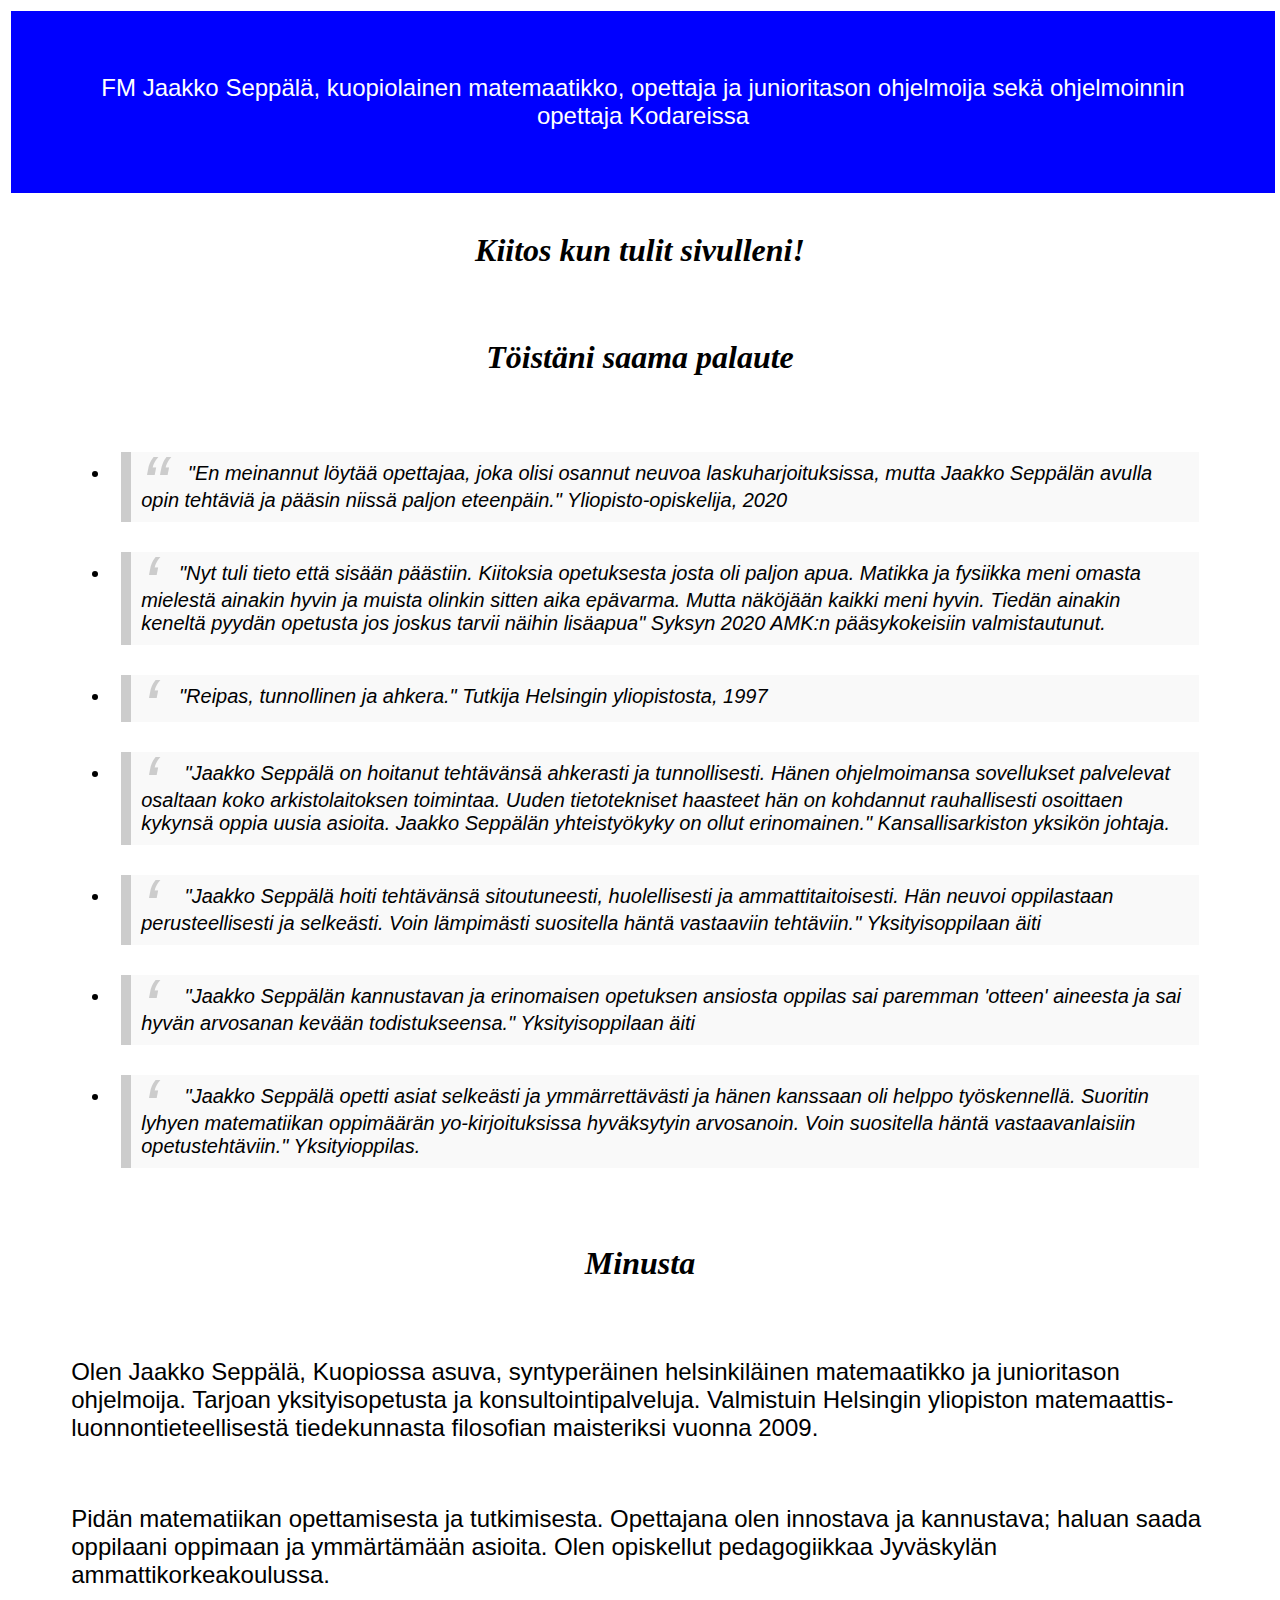
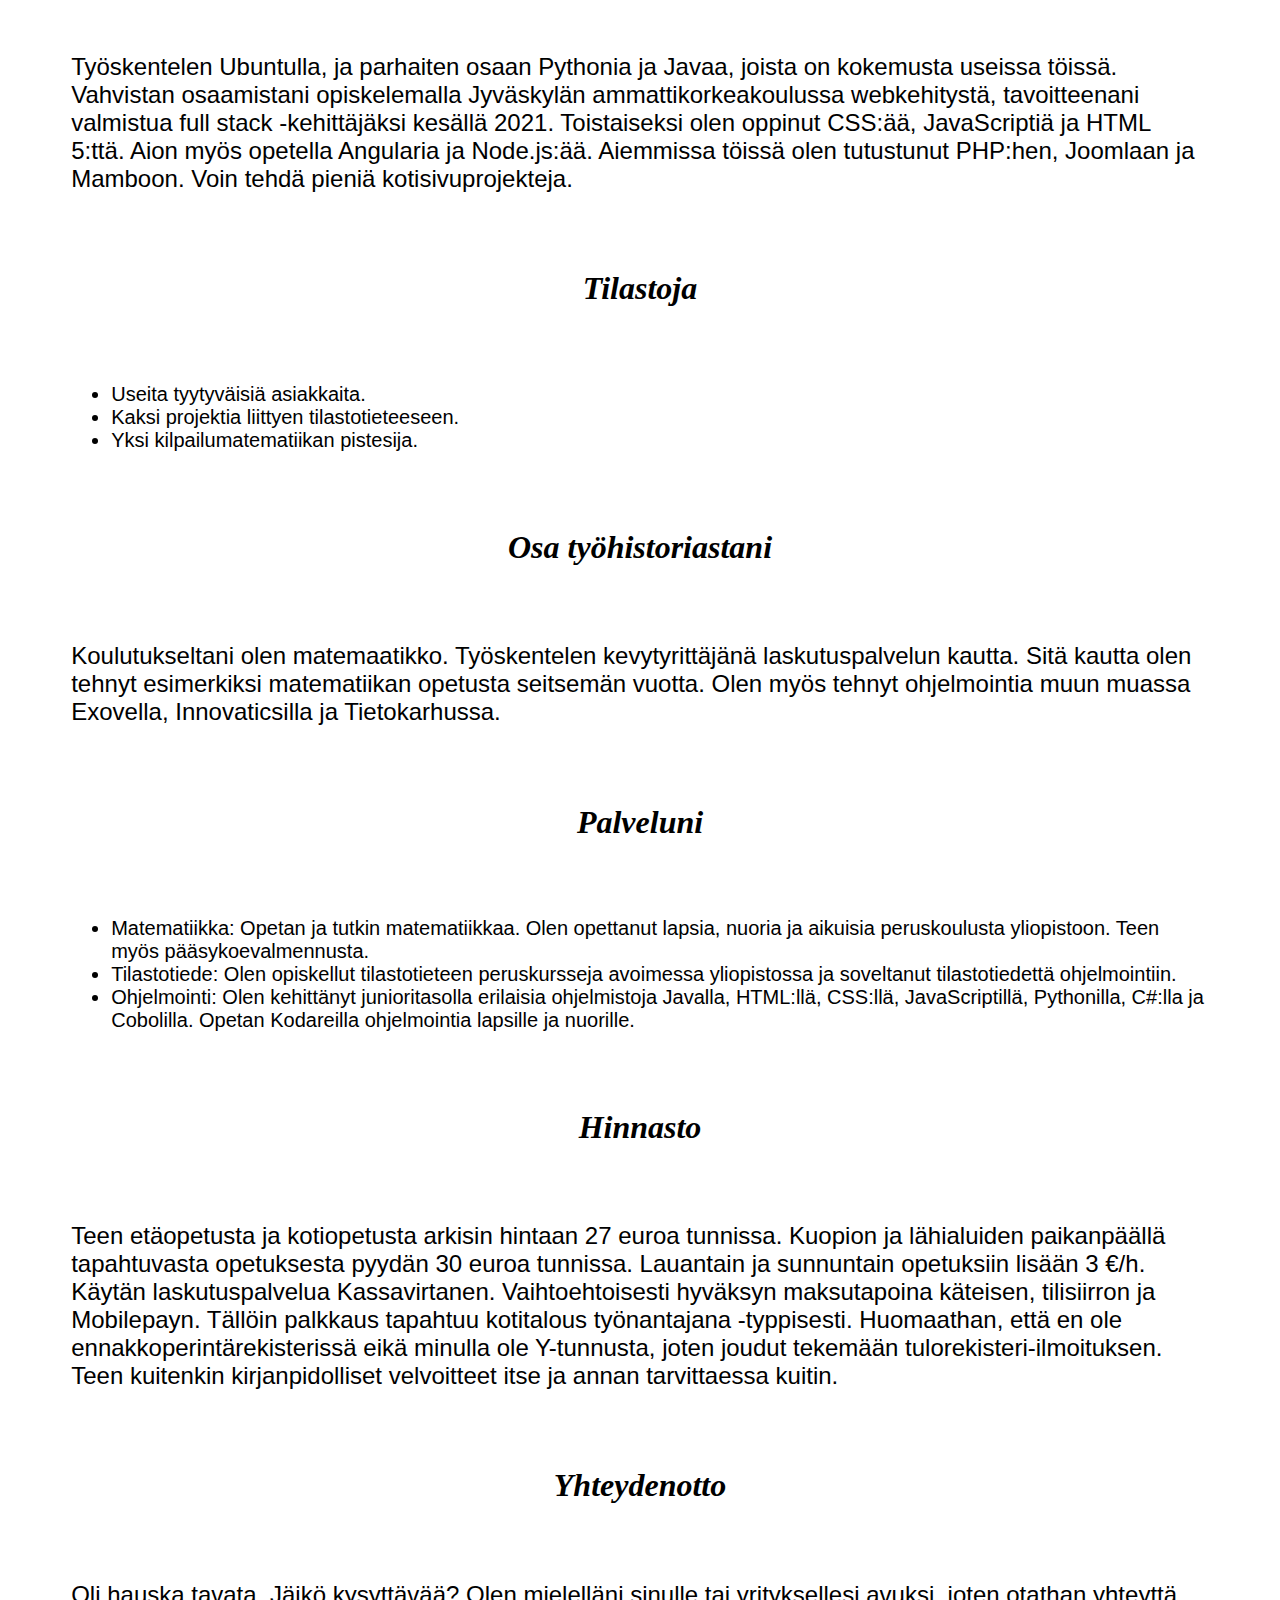
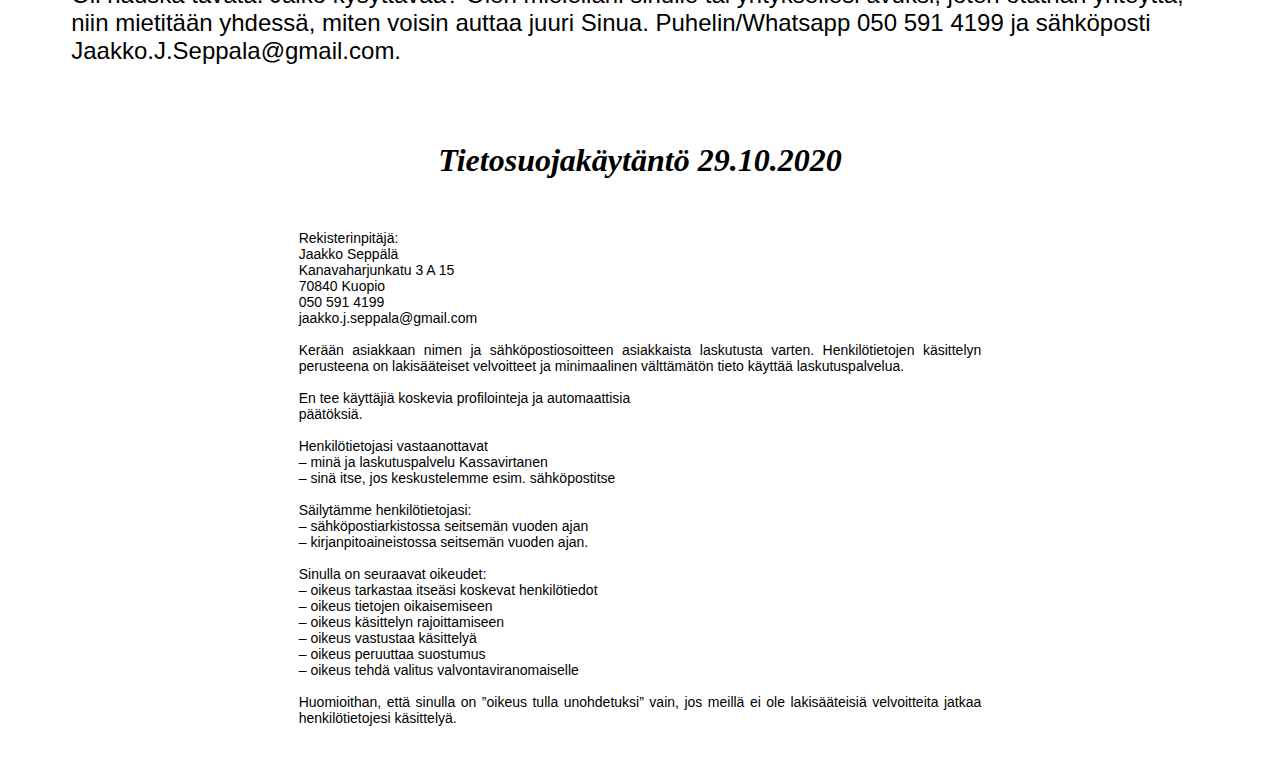
==== index.html @ f8a2f799 "Uusi hinnasto." ====
<!DOCTYPE html>
<html lang="fi">
  <head>
    <link rel="stylesheet" href="kauniimpistyle.css" />
    <title>Jaakko Seppälän kotisivu</title>
  </head>
  <body>
    <div class="container">
      <p class="otsikko">
        FM Jaakko Seppälä, kuopiolainen matemaatikko, opettaja ja
        junioritason ohjelmoija sekä ohjelmoinnin opettaja Kodareissa
      </p>
    </div>
    <h1>Kiitos kun tulit sivulleni!</h1>
    <img src="me.jpg" alt="">
    <h1>Töistäni saama palaute</h1>
    <ul>
<li>
<blockquote>"En meinannut löytää opettajaa, joka olisi osannut neuvoa laskuharjoituksissa, mutta Jaakko Seppälän avulla opin tehtäviä ja pääsin niissä paljon eteenpäin."  Yliopisto-opiskelija, 2020
</li>
      <li>
        <blockquote>"Nyt tuli tieto että sisään päästiin. Kiitoksia opetuksesta josta oli paljon apua. Matikka ja fysiikka meni omasta mielestä ainakin hyvin ja muista olinkin sitten aika epävarma. Mutta näköjään kaikki meni hyvin. Tiedän ainakin keneltä pyydän opetusta jos joskus tarvii näihin lisäapua" Syksyn 2020 AMK:n pääsykokeisiin valmistautunut.</blockquote>
      </li>
      <li>
        <blockquote>"Reipas, tunnollinen ja ahkera." Tutkija Helsingin yliopistosta, 1997</blockquote>
      </li>
      <li>
        <blockquote>
          "Jaakko Seppälä on hoitanut tehtävänsä ahkerasti ja tunnollisesti.
          Hänen ohjelmoimansa sovellukset palvelevat osaltaan koko
          arkistolaitoksen toimintaa. Uuden tietotekniset haasteet hän on
          kohdannut rauhallisesti osoittaen kykynsä oppia uusia asioita. Jaakko
          Seppälän yhteistyökyky on ollut erinomainen." Kansallisarkiston yksikön johtaja.
        </blockquote>
      </li>
      <li>
        <blockquote>
          "Jaakko Seppälä hoiti tehtävänsä sitoutuneesti, huolellisesti ja
          ammattitaitoisesti. Hän neuvoi oppilastaan perusteellisesti ja
          selkeästi. Voin lämpimästi suositella häntä vastaaviin tehtäviin." Yksityisoppilaan äiti
        </blockquote>
      </li>
      <li>
        <blockquote>
          "Jaakko Seppälän kannustavan ja erinomaisen opetuksen ansiosta oppilas
          sai paremman 'otteen' aineesta ja sai hyvän arvosanan kevään
          todistukseensa." Yksityisoppilaan äiti
        </blockquote>
      </li>
      <li>
        <blockquote>
          "Jaakko Seppälä opetti asiat selkeästi ja ymmärrettävästi ja hänen
          kanssaan oli helppo työskennellä. Suoritin lyhyen matematiikan
          oppimäärän yo-kirjoituksissa hyväksytyin arvosanoin. Voin suositella
          häntä vastaavanlaisiin opetustehtäviin." Yksityioppilas.
        </blockquote>
      </li>
    </ul>
    <h1>Minusta</h1>
    <p>
      Olen Jaakko Seppälä, Kuopiossa asuva, syntyperäinen helsinkiläinen
      matemaatikko ja junioritason ohjelmoija. Tarjoan yksityisopetusta ja 
      konsultointipalveluja. Valmistuin Helsingin yliopiston
      matemaattis-luonnontieteellisestä tiedekunnasta filosofian maisteriksi
      vuonna 2009.
    </p>
    <p
    >
      Pidän matematiikan opettamisesta ja tutkimisesta. Opettajana olen
      innostava ja kannustava; haluan saada oppilaani oppimaan ja ymmärtämään
      asioita. Olen opiskellut pedagogiikkaa Jyväskylän ammattikorkeakoulussa.
    </p>
    <p>
      Työskentelen Ubuntulla, ja parhaiten osaan Pythonia ja
      Javaa, joista on kokemusta useissa töissä. Vahvistan osaamistani opiskelemalla Jyväskylän
      ammattikorkeakoulussa webkehitystä, tavoitteenani valmistua full stack
      -kehittäjäksi kesällä 2021. Toistaiseksi olen oppinut CSS:ää, JavaScriptiä
      ja HTML 5:ttä. Aion myös opetella Angularia ja Node.js:ää. Aiemmissa töissä olen tutustunut PHP:hen, Joomlaan ja
      Mamboon. Voin tehdä pieniä kotisivuprojekteja.
    </p>
    <h1>Tilastoja</h1>
    <ul
    >
      <li>Useita tyytyväisiä asiakkaita.</li>
      <li>Kaksi projektia liittyen tilastotieteeseen.</li>
      <li>Yksi kilpailumatematiikan pistesija.</li>
    </ul>
    <h1>Osa työhistoriastani</h1>
    <p >Koulutukseltani olen matemaatikko. Työskentelen kevytyrittäjänä
    laskutuspalvelun kautta. Sitä kautta olen tehnyt esimerkiksi matematiikan
    opetusta seitsemän vuotta. Olen myös tehnyt ohjelmointia muun muassa
    Exovella, Innovaticsilla ja Tietokarhussa.</p>
  <h1>
    Palveluni
  </h1><p >
  <ul>
    <li>
      Matematiikka: Opetan ja tutkin
      matematiikkaa. Olen opettanut
      lapsia, nuoria ja aikuisia
      peruskoulusta yliopistoon. Teen myös pääsykoevalmennusta.
    </li>
    <li>
      Tilastotiede: Olen opiskellut
      tilastotieteen
      peruskursseja avoimessa
      yliopistossa ja soveltanut
      tilastotiedettä
      ohjelmointiin.
    </li>
    <li>
      Ohjelmointi: Olen kehittänyt
      junioritasolla erilaisia
      ohjelmistoja Javalla, HTML:llä,
      CSS:llä, JavaScriptillä,
      Pythonilla, C#:lla ja Cobolilla. Opetan Kodareilla ohjelmointia lapsille ja nuorille.
    </li>
  </ul>
<h1>Hinnasto</h1>
  <p>Teen etäopetusta ja kotiopetusta arkisin hintaan 27 euroa tunnissa. Kuopion ja lähialuiden paikanpäällä tapahtuvasta opetuksesta pyydän 30 euroa tunnissa. Lauantain ja sunnuntain opetuksiin lisään 3 €/h. Käytän laskutuspalvelua Kassavirtanen. Vaihtoehtoisesti hyväksyn maksutapoina käteisen, tilisiirron ja Mobilepayn. Tällöin palkkaus tapahtuu kotitalous työnantajana -typpisesti. Huomaathan, että en ole ennakkoperintärekisterissä eikä minulla ole Y-tunnusta, joten joudut tekemään tulorekisteri-ilmoituksen. Teen kuitenkin kirjanpidolliset velvoitteet itse ja annan tarvittaessa kuitin. </p>
<h1>Yhteydenotto</h1>
<p>

Oli hauska tavata. Jäi­kö ky­syt­tä­vää? Olen mie­lel­lä­ni si­nul­le tai yri­tyk­sel­le­si avuk­si, jo­ten otat­han yh­teyt­tä, niin mie­ti­tään yh­des­sä, mi­ten voi­sin aut­taa juu­ri Si­nua. Pu­he­lin/Whats­app 050 591 4199 ja säh­kö­pos­ti Jaak­ko.J.Sep­pa­la@­gmail.­com. </p>
<h1>Tietosuojakäytäntö 29.10.2020</h1>
<div class="center">

<p class="rekisteri">Rekisterinpitäjä:
Jaakko Seppälä
Kanavaharjunkatu 3 A 15
70840 Kuopio
050 591 4199
jaakko.j.seppala@gmail.com

Kerään asiakkaan nimen ja sähköpostiosoitteen asiakkaista laskutusta varten. Henkilötietojen käsittelyn perusteena on lakisääteiset velvoitteet ja minimaalinen välttämätön tieto käyttää laskutuspalvelua.

En tee käyttäjiä koskevia profilointeja ja automaattisia
päätöksiä.

Henkilötietojasi vastaanottavat
– minä ja laskutuspalvelu Kassavirtanen
– sinä itse, jos keskustelemme esim. sähköpostitse

Säilytämme henkilötietojasi:
– sähköpostiarkistossa seitsemän vuoden ajan
– kirjanpitoaineistossa seitsemän vuoden ajan.

Sinulla on seuraavat oikeudet:
– oikeus tarkastaa itseäsi koskevat henkilötiedot
– oikeus tietojen oikaisemiseen
– oikeus käsittelyn rajoittamiseen
– oikeus vastustaa käsittelyä
– oikeus peruuttaa suostumus
– oikeus tehdä valitus valvontaviranomaiselle

Huomioithan, että sinulla on ”oikeus tulla unohdetuksi” vain, jos meillä ei ole lakisääteisiä velvoitteita jatkaa henkilötietojesi käsittelyä.</p>
</div>
</html>
---- kauniimpistyle.css ----
body {
  hyphens:auto;
}
img {
  margin: auto;
  width: 33%;
  height: auto;
  display: block;
  border-radius: 50%;
}
.container {
  width: 100%;
  height: auto;
  border: solid;
  background-color: blue;
  font-size: 200%;
  text-align: center;
  color: white;
}
p {
  font-family: Arial, Helvetica, sans-serif;
  font-size: 24px;
  margin: 5%;
}
p.rekisteri {
  font-family: Arial, Helvetica, sans-serif;
  font-size: 14px;
  white-space: pre-wrap;
  word-wrap: normal;
  text-align: justify;
}
.img {
  display: block;
  margin-left: auto;
  margin-right: auto;
  width: 50%;
}
h1 {
  font: italic bold 32px/64px Georgia, serif;
/*  text-shadow: 4px -8px 3px rgba(150, 150, 150, 0.6);*/
  text-align: center;
}
ul {font-family: Arial, Helvetica, sans-serif;
  font-size: 20px;
  margin: 5%}
div.center {
  margin-left: 20%;
  margin-right: 20%;
}
blockquote {
  font-style: italic;
  background: #f9f9f9;
  border-left: 10px solid #ccc;
  margin: 1.5em 10px;
  padding: 0.5em 10px;
  quotes: "\201C""\201D""\2018""\2019";
}
blockquote:before {
  color: #ccc;
  content: open-quote;
  font-size: 4em;
  line-height: 0.1em;
  margin-right: 0.25em;
  vertical-align: -0.4em;
}
blockquote p {
  display: inline;
}
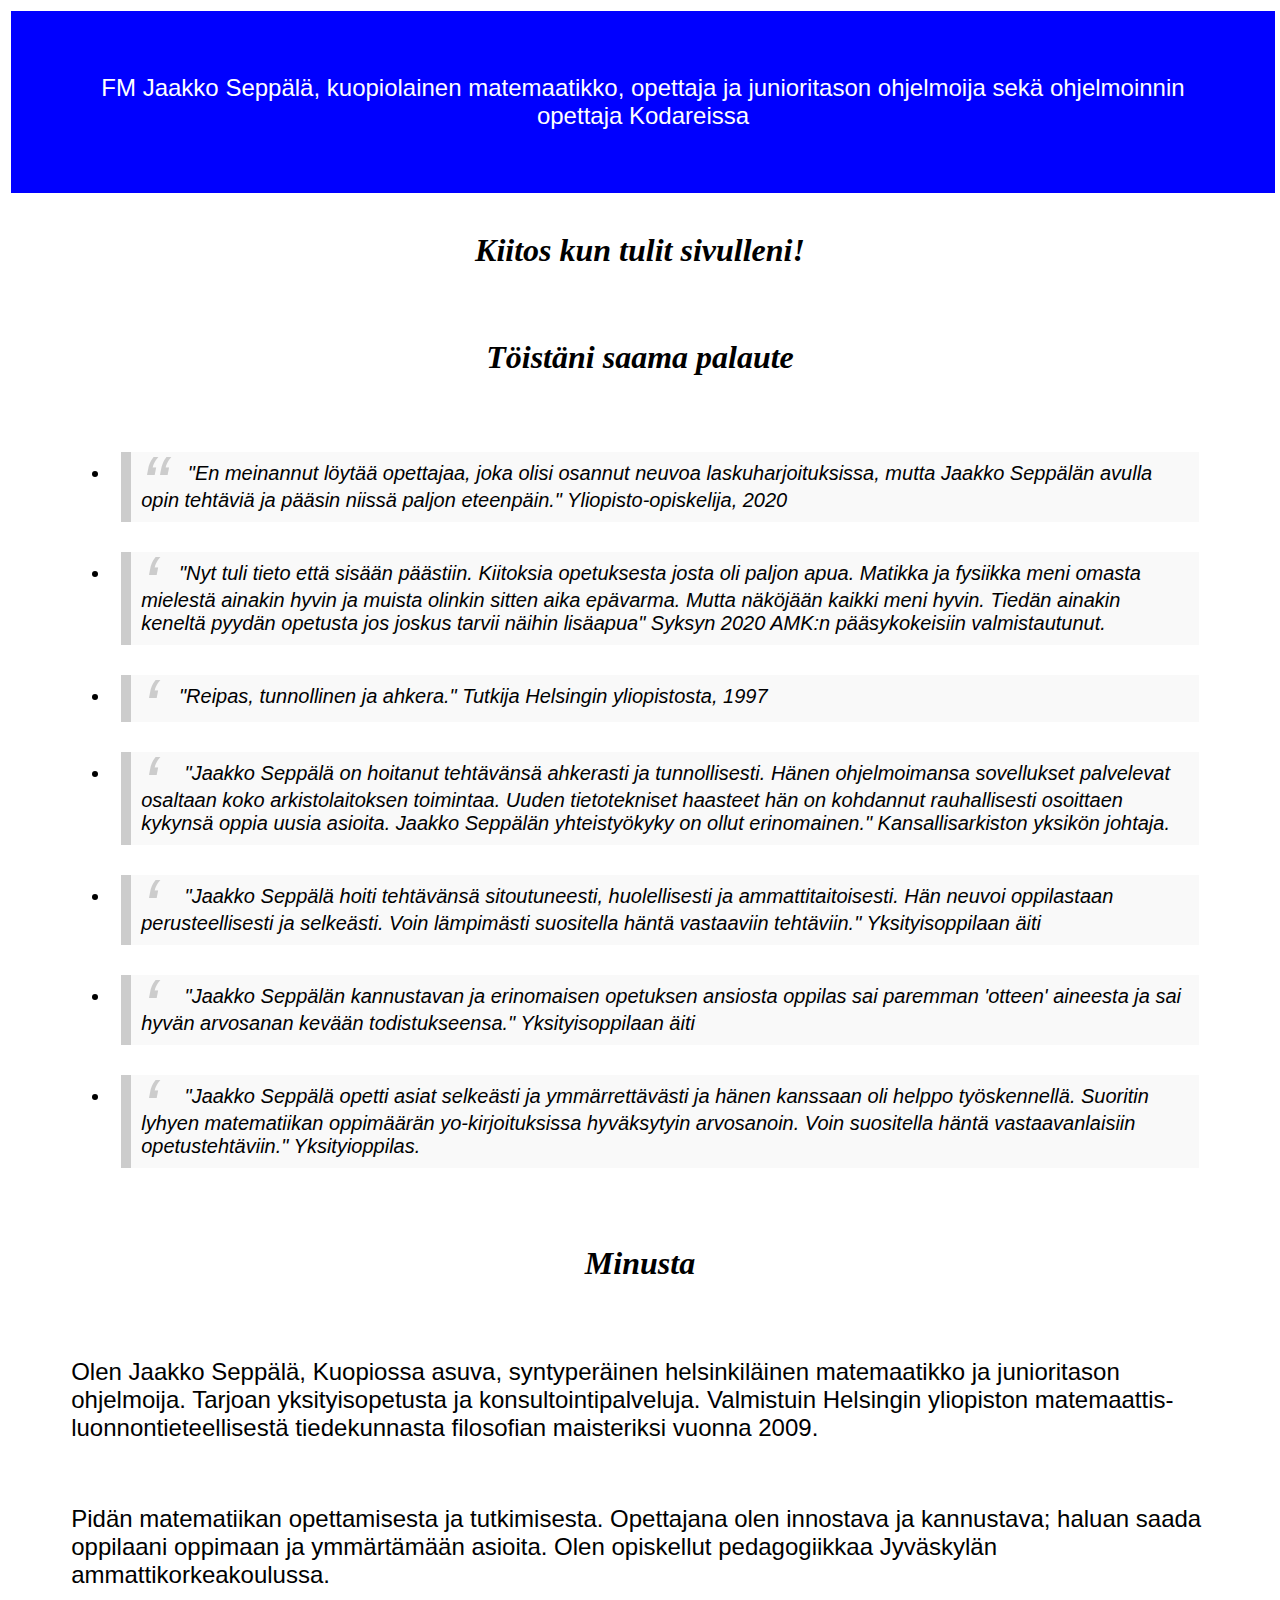
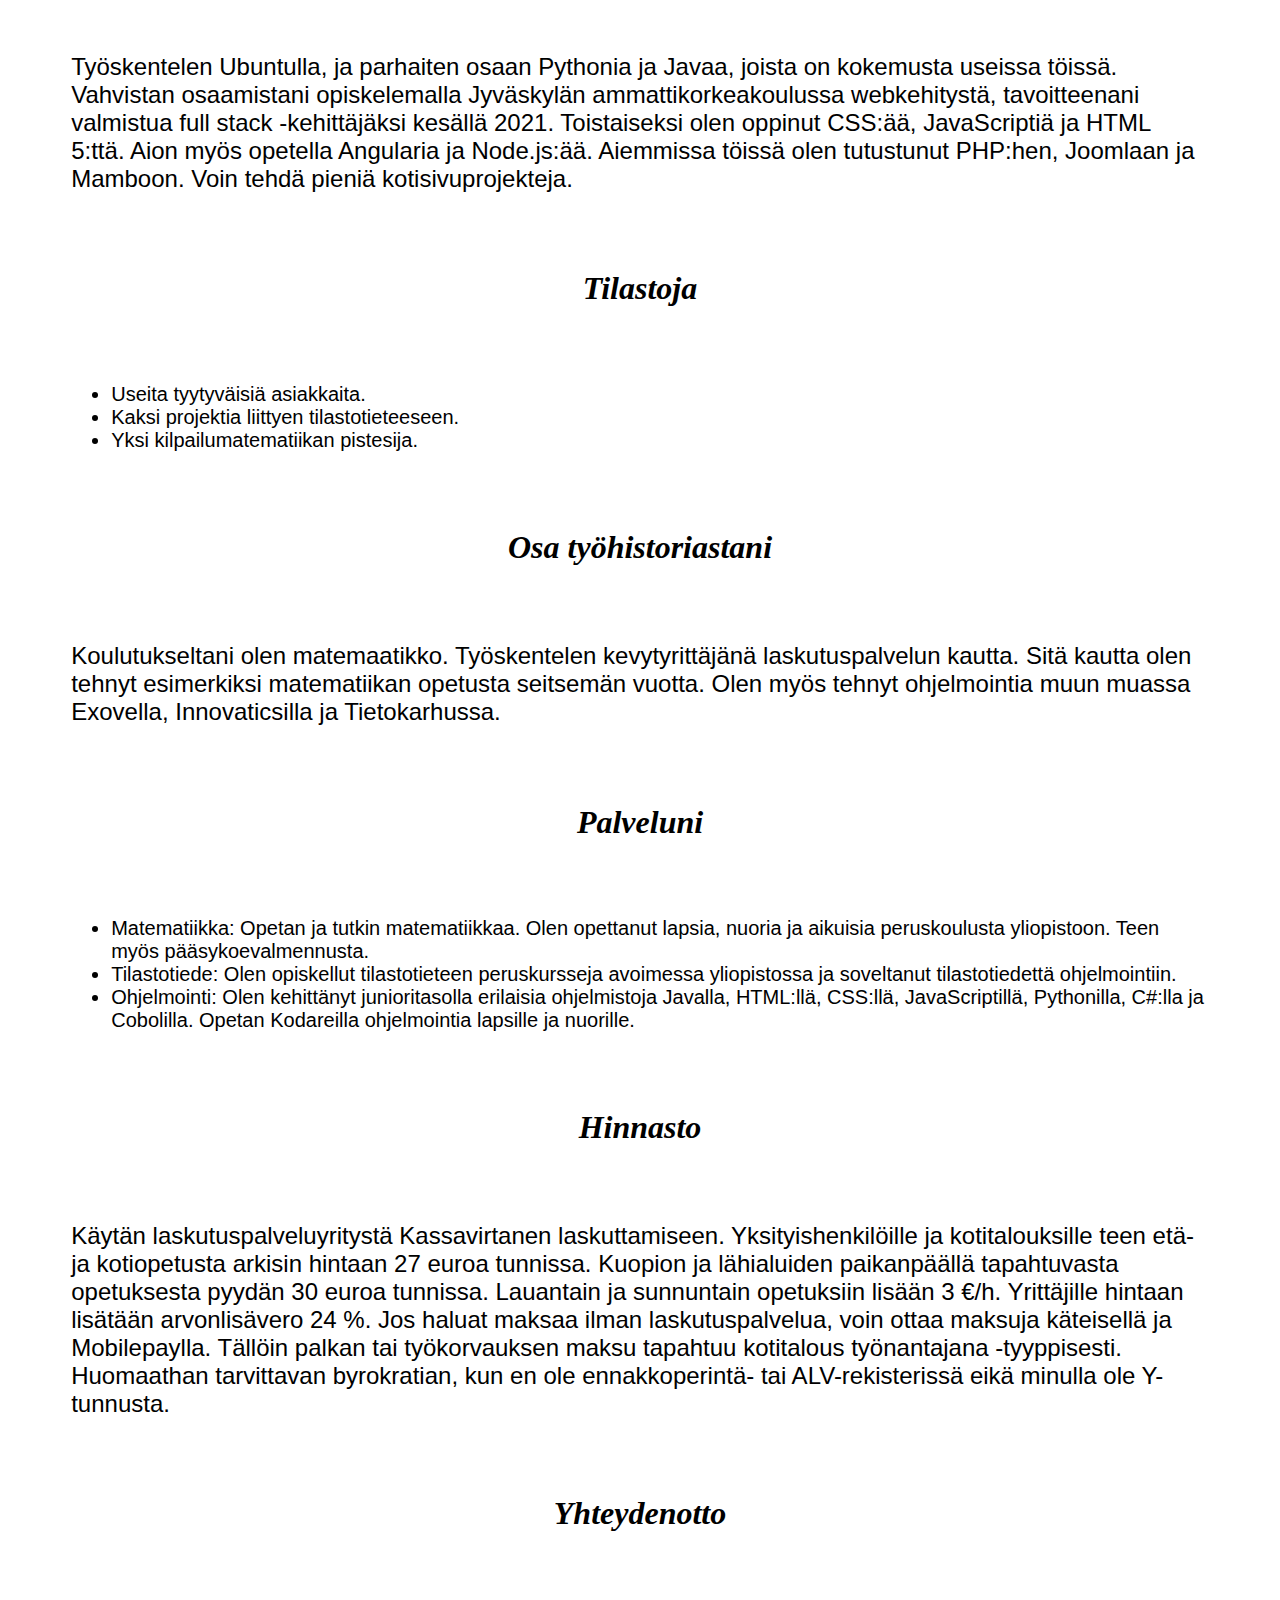
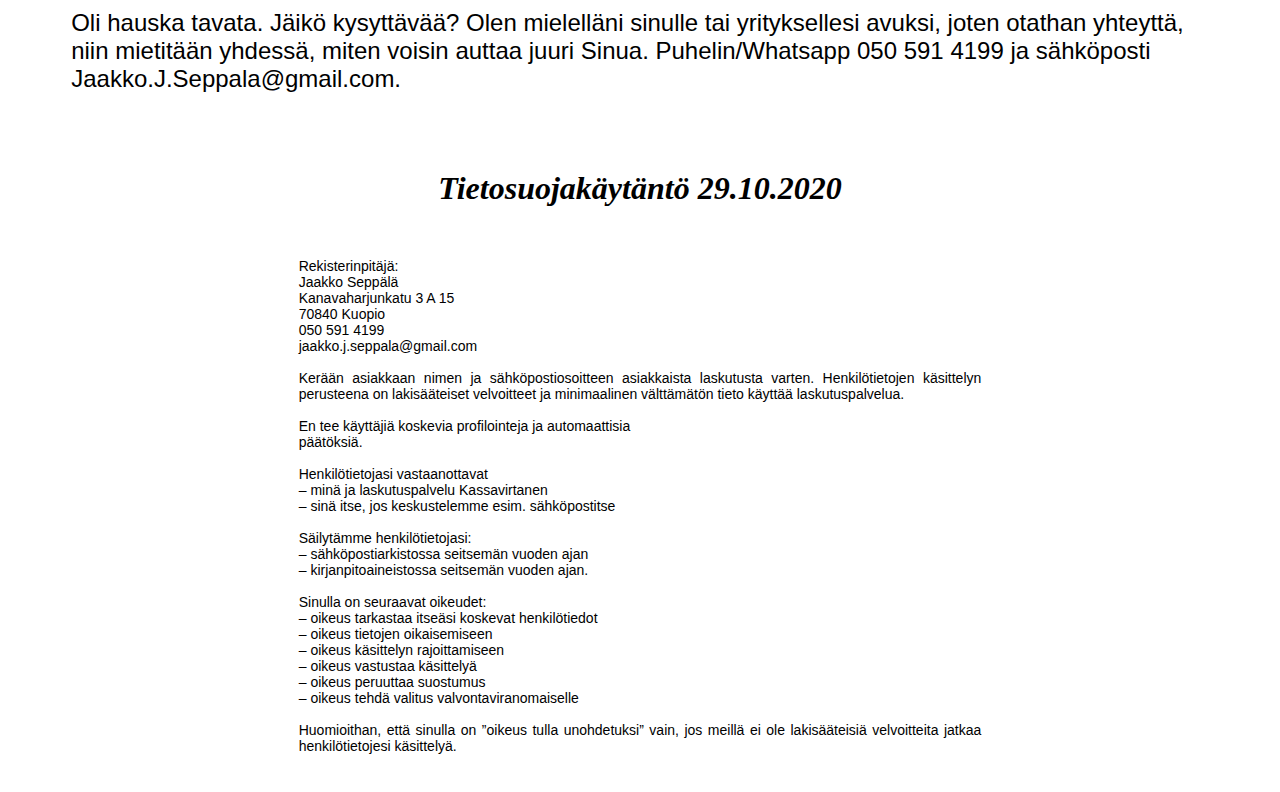
==== commit 80914901: "Uusi hinnasto." ====
--- a/index.html
+++ b/index.html
@@ -117,7 +117,7 @@
     </li>
   </ul>
 <h1>Hinnasto</h1>
-  <p>Teen etäopetusta ja kotiopetusta arkisin hintaan 27 euroa tunnissa. Kuopion ja lähialuiden paikanpäällä tapahtuvasta opetuksesta pyydän 30 euroa tunnissa. Lauantain ja sunnuntain opetuksiin lisään 3 €/h. Käytän laskutuspalvelua Kassavirtanen. Vaihtoehtoisesti hyväksyn maksutapoina käteisen, tilisiirron ja Mobilepayn. Tällöin palkkaus tapahtuu kotitalous työnantajana -typpisesti. Huomaathan, että en ole ennakkoperintärekisterissä eikä minulla ole Y-tunnusta, joten joudut tekemään tulorekisteri-ilmoituksen. Teen kuitenkin kirjanpidolliset velvoitteet itse ja annan tarvittaessa kuitin. </p>
+  <p>Käytän laskutuspalveluyritystä Kassavirtanen laskuttamiseen. Yksityishenkilöille ja kotitalouksille teen etä- ja kotiopetusta arkisin hintaan 27 euroa tunnissa. Kuopion ja lähialuiden paikanpäällä tapahtuvasta opetuksesta pyydän 30 euroa tunnissa. Lauantain ja sunnuntain opetuksiin lisään 3 €/h. Yrittäjille hintaan lisätään arvonlisävero 24 %. Jos haluat maksaa ilman laskutuspalvelua, voin ottaa maksuja käteisellä ja Mobilepaylla. Tällöin palkan tai työkorvauksen maksu tapahtuu kotitalous työnantajana -tyyppisesti. Huomaathan tarvittavan byrokratian, kun en ole ennakkoperintä- tai ALV-rekisterissä eikä minulla ole Y-tunnusta.</p>
 <h1>Yhteydenotto</h1>
 <p>
 
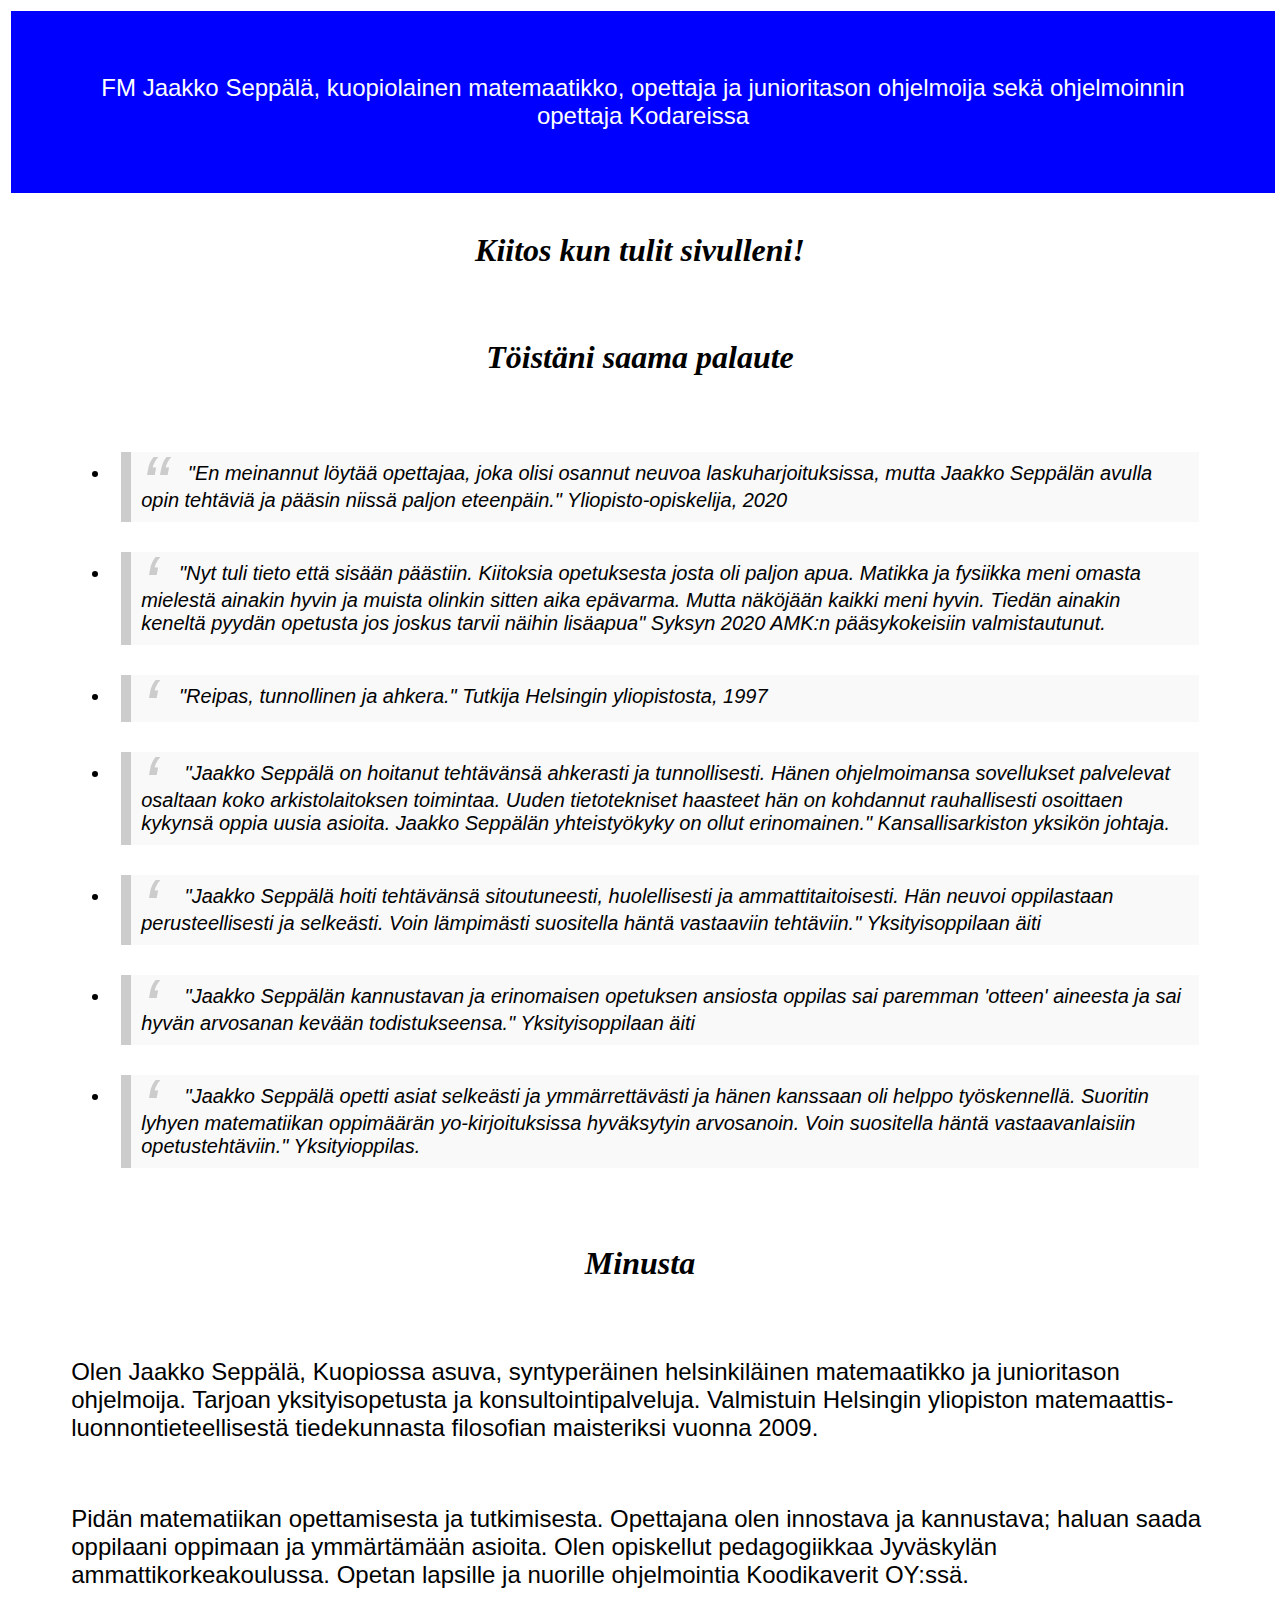
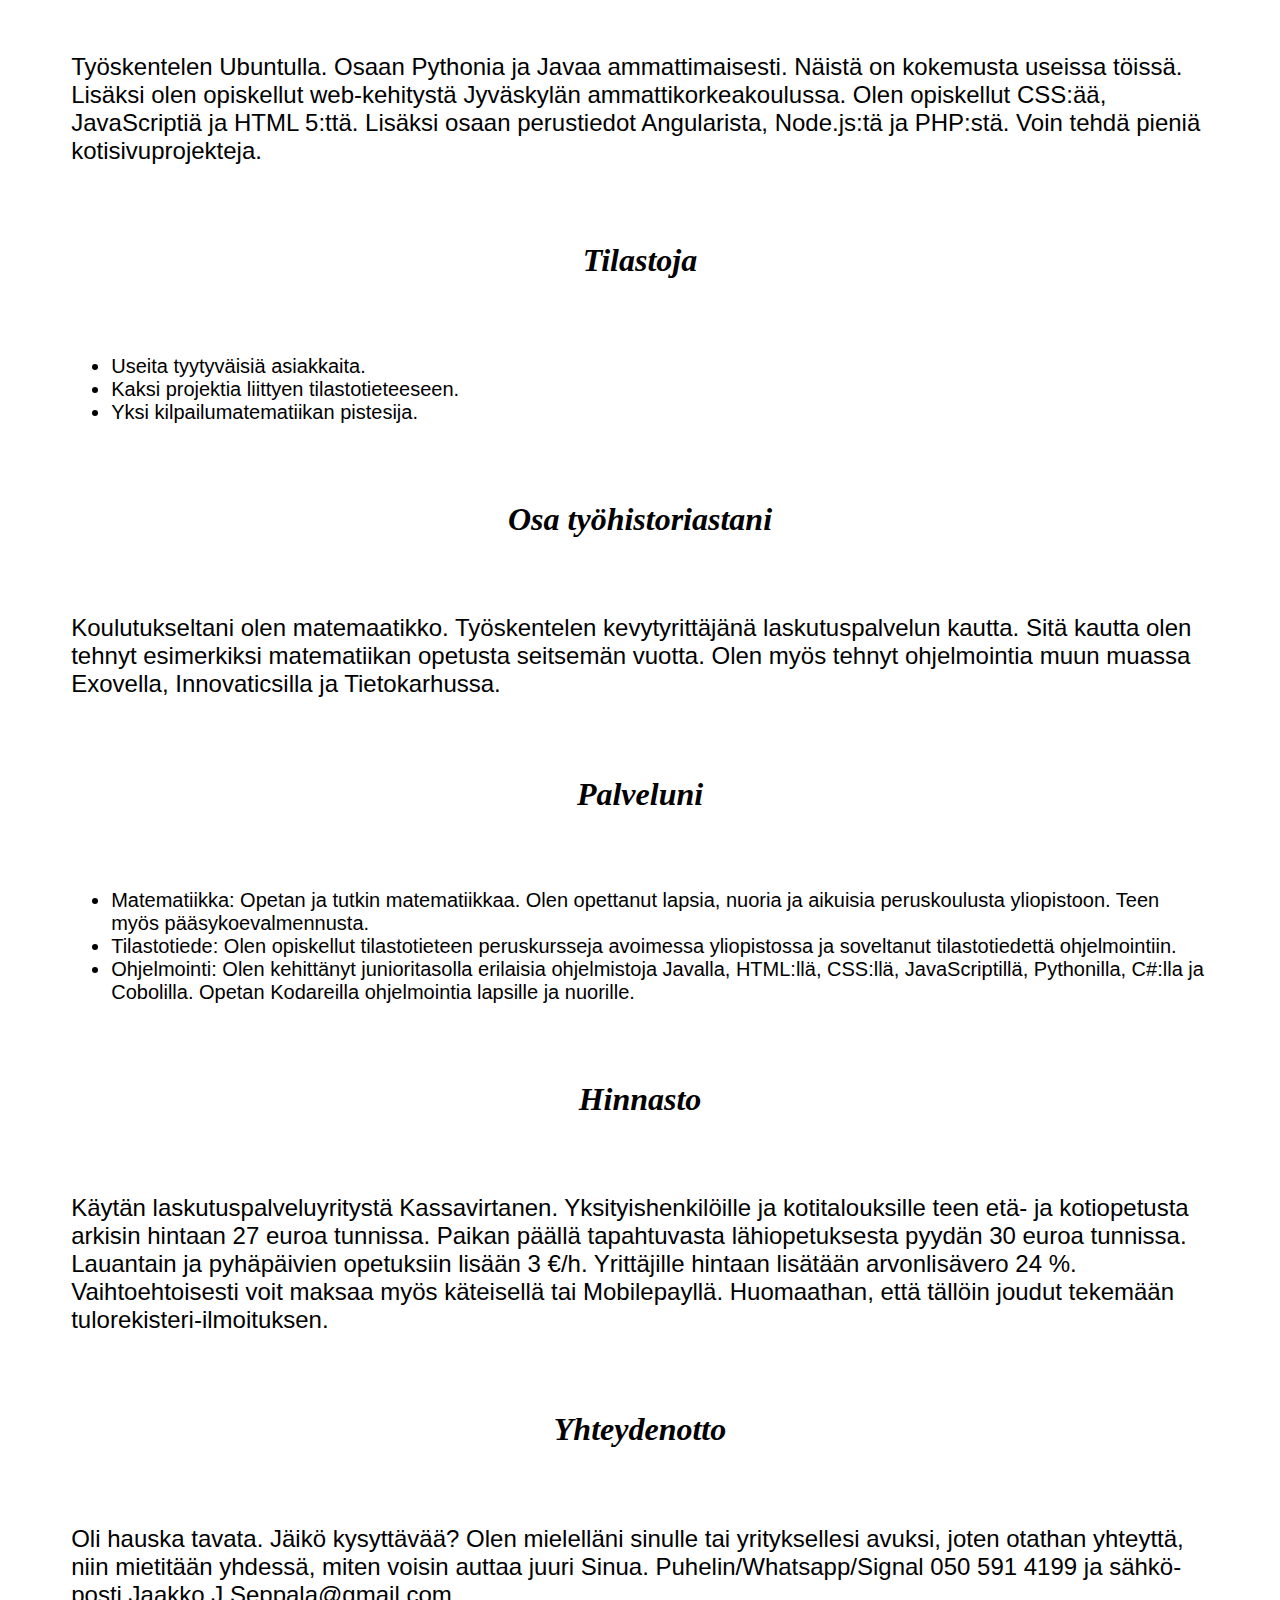
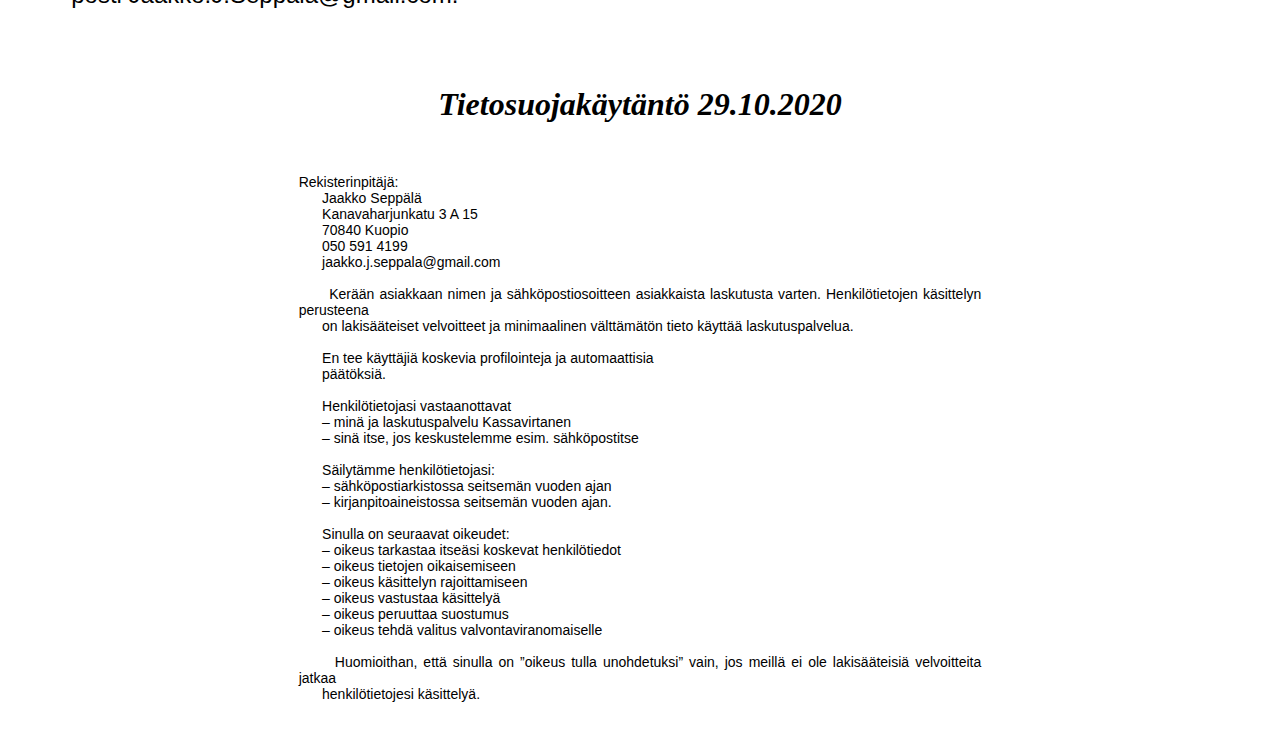
==== commit 48ed0339: "Muokkausta" ====
--- a/index.html
+++ b/index.html
@@ -1,98 +1,100 @@
 <!DOCTYPE html>
 <html lang="fi">
-  <head>
-    <link rel="stylesheet" href="kauniimpistyle.css" />
-    <title>Jaakko Seppälän kotisivu</title>
-  </head>
-  <body>
-    <div class="container">
-      <p class="otsikko">
-        FM Jaakko Seppälä, kuopiolainen matemaatikko, opettaja ja
-        junioritason ohjelmoija sekä ohjelmoinnin opettaja Kodareissa
-      </p>
-    </div>
-    <h1>Kiitos kun tulit sivulleni!</h1>
-    <img src="me.jpg" alt="">
-    <h1>Töistäni saama palaute</h1>
-    <ul>
-<li>
-<blockquote>"En meinannut löytää opettajaa, joka olisi osannut neuvoa laskuharjoituksissa, mutta Jaakko Seppälän avulla opin tehtäviä ja pääsin niissä paljon eteenpäin."  Yliopisto-opiskelija, 2020
-</li>
-      <li>
-        <blockquote>"Nyt tuli tieto että sisään päästiin. Kiitoksia opetuksesta josta oli paljon apua. Matikka ja fysiikka meni omasta mielestä ainakin hyvin ja muista olinkin sitten aika epävarma. Mutta näköjään kaikki meni hyvin. Tiedän ainakin keneltä pyydän opetusta jos joskus tarvii näihin lisäapua" Syksyn 2020 AMK:n pääsykokeisiin valmistautunut.</blockquote>
-      </li>
-      <li>
-        <blockquote>"Reipas, tunnollinen ja ahkera." Tutkija Helsingin yliopistosta, 1997</blockquote>
-      </li>
-      <li>
-        <blockquote>
-          "Jaakko Seppälä on hoitanut tehtävänsä ahkerasti ja tunnollisesti.
-          Hänen ohjelmoimansa sovellukset palvelevat osaltaan koko
-          arkistolaitoksen toimintaa. Uuden tietotekniset haasteet hän on
-          kohdannut rauhallisesti osoittaen kykynsä oppia uusia asioita. Jaakko
-          Seppälän yhteistyökyky on ollut erinomainen." Kansallisarkiston yksikön johtaja.
-        </blockquote>
-      </li>
-      <li>
-        <blockquote>
-          "Jaakko Seppälä hoiti tehtävänsä sitoutuneesti, huolellisesti ja
-          ammattitaitoisesti. Hän neuvoi oppilastaan perusteellisesti ja
-          selkeästi. Voin lämpimästi suositella häntä vastaaviin tehtäviin." Yksityisoppilaan äiti
-        </blockquote>
-      </li>
-      <li>
-        <blockquote>
-          "Jaakko Seppälän kannustavan ja erinomaisen opetuksen ansiosta oppilas
-          sai paremman 'otteen' aineesta ja sai hyvän arvosanan kevään
-          todistukseensa." Yksityisoppilaan äiti
-        </blockquote>
-      </li>
-      <li>
-        <blockquote>
-          "Jaakko Seppälä opetti asiat selkeästi ja ymmärrettävästi ja hänen
-          kanssaan oli helppo työskennellä. Suoritin lyhyen matematiikan
-          oppimäärän yo-kirjoituksissa hyväksytyin arvosanoin. Voin suositella
-          häntä vastaavanlaisiin opetustehtäviin." Yksityioppilas.
-        </blockquote>
-      </li>
-    </ul>
-    <h1>Minusta</h1>
-    <p>
-      Olen Jaakko Seppälä, Kuopiossa asuva, syntyperäinen helsinkiläinen
-      matemaatikko ja junioritason ohjelmoija. Tarjoan yksityisopetusta ja 
-      konsultointipalveluja. Valmistuin Helsingin yliopiston
-      matemaattis-luonnontieteellisestä tiedekunnasta filosofian maisteriksi
-      vuonna 2009.
+
+<head>
+  <link rel="stylesheet" href="kauniimpistyle.css" />
+  <title>Jaakko Seppälän kotisivu</title>
+</head>
+
+<body>
+  <div class="container">
+    <p class="otsikko">
+      FM Jaakko Seppälä, kuopiolainen matemaatikko, opettaja ja
+      junioritason ohjelmoija sekä ohjelmoinnin opettaja Kodareissa
     </p>
-    <p
-    >
-      Pidän matematiikan opettamisesta ja tutkimisesta. Opettajana olen
-      innostava ja kannustava; haluan saada oppilaani oppimaan ja ymmärtämään
-      asioita. Olen opiskellut pedagogiikkaa Jyväskylän ammattikorkeakoulussa.
-    </p>
-    <p>
-      Työskentelen Ubuntulla, ja parhaiten osaan Pythonia ja
-      Javaa, joista on kokemusta useissa töissä. Vahvistan osaamistani opiskelemalla Jyväskylän
-      ammattikorkeakoulussa webkehitystä, tavoitteenani valmistua full stack
-      -kehittäjäksi kesällä 2021. Toistaiseksi olen oppinut CSS:ää, JavaScriptiä
-      ja HTML 5:ttä. Aion myös opetella Angularia ja Node.js:ää. Aiemmissa töissä olen tutustunut PHP:hen, Joomlaan ja
-      Mamboon. Voin tehdä pieniä kotisivuprojekteja.
-    </p>
-    <h1>Tilastoja</h1>
-    <ul
-    >
-      <li>Useita tyytyväisiä asiakkaita.</li>
-      <li>Kaksi projektia liittyen tilastotieteeseen.</li>
-      <li>Yksi kilpailumatematiikan pistesija.</li>
-    </ul>
-    <h1>Osa työhistoriastani</h1>
-    <p >Koulutukseltani olen matemaatikko. Työskentelen kevytyrittäjänä
+  </div>
+  <h1>Kiitos kun tulit sivulleni!</h1>
+  <img src="me.jpg" alt="">
+  <h1>Töistäni saama palaute</h1>
+  <ul>
+    <li>
+      <blockquote>"En meinannut löytää opettajaa, joka olisi osannut neuvoa laskuharjoituksissa, mutta Jaakko Seppälän
+        avulla opin tehtäviä ja pääsin niissä paljon eteenpäin." Yliopisto-opiskelija, 2020
+    </li>
+    <li>
+      <blockquote>"Nyt tuli tieto että sisään päästiin. Kiitoksia opetuksesta josta oli paljon apua. Matikka ja fysiikka
+        meni omasta mielestä ainakin hyvin ja muista olinkin sitten aika epävarma. Mutta näköjään kaikki meni hyvin.
+        Tiedän ainakin keneltä pyydän opetusta jos joskus tarvii näihin lisäapua" Syksyn 2020 AMK:n pääsykokeisiin
+        valmistautunut.</blockquote>
+    </li>
+    <li>
+      <blockquote>"Reipas, tunnollinen ja ahkera." Tutkija Helsingin yliopistosta, 1997</blockquote>
+    </li>
+    <li>
+      <blockquote>
+        "Jaakko Seppälä on hoitanut tehtävänsä ahkerasti ja tunnollisesti.
+        Hänen ohjelmoimansa sovellukset palvelevat osaltaan koko
+        arkistolaitoksen toimintaa. Uuden tietotekniset haasteet hän on
+        kohdannut rauhallisesti osoittaen kykynsä oppia uusia asioita. Jaakko
+        Seppälän yhteistyökyky on ollut erinomainen." Kansallisarkiston yksikön johtaja.
+      </blockquote>
+    </li>
+    <li>
+      <blockquote>
+        "Jaakko Seppälä hoiti tehtävänsä sitoutuneesti, huolellisesti ja
+        ammattitaitoisesti. Hän neuvoi oppilastaan perusteellisesti ja
+        selkeästi. Voin lämpimästi suositella häntä vastaaviin tehtäviin." Yksityisoppilaan äiti
+      </blockquote>
+    </li>
+    <li>
+      <blockquote>
+        "Jaakko Seppälän kannustavan ja erinomaisen opetuksen ansiosta oppilas
+        sai paremman 'otteen' aineesta ja sai hyvän arvosanan kevään
+        todistukseensa." Yksityisoppilaan äiti
+      </blockquote>
+    </li>
+    <li>
+      <blockquote>
+        "Jaakko Seppälä opetti asiat selkeästi ja ymmärrettävästi ja hänen
+        kanssaan oli helppo työskennellä. Suoritin lyhyen matematiikan
+        oppimäärän yo-kirjoituksissa hyväksytyin arvosanoin. Voin suositella
+        häntä vastaavanlaisiin opetustehtäviin." Yksityioppilas.
+      </blockquote>
+    </li>
+  </ul>
+  <h1>Minusta</h1>
+  <p>
+    Olen Jaakko Seppälä, Kuopiossa asuva, syntyperäinen helsinkiläinen
+    matemaatikko ja junioritason ohjelmoija. Tarjoan yksityisopetusta ja
+    konsultointipalveluja. Valmistuin Helsingin yliopiston
+    matemaattis-luonnontieteellisestä tiedekunnasta filosofian maisteriksi
+    vuonna 2009.
+  </p>
+  <p>
+    Pidän matematiikan opettamisesta ja tutkimisesta. Opettajana olen
+    innostava ja kannustava; haluan saada oppilaani oppimaan ja ymmärtämään
+    asioita. Olen opiskellut pedagogiikkaa Jyväskylän ammattikorkeakoulussa. Opetan lapsille ja nuorille ohjelmointia Koodikaverit OY:ssä.
+  </p>
+  <p>
+    Työskentelen Ubuntulla. Osaan Pythonia ja
+    Javaa ammattimaisesti. Näistä on kokemusta useissa töissä. Lisäksi olen opiskellut web-kehitystä Jyväskylän ammattikorkeakoulussa. Olen opiskellut CSS:ää, JavaScriptiä
+    ja HTML 5:ttä. Lisäksi osaan perustiedot Angularista,  Node.js:tä ja PHP:stä. Voin tehdä pieniä kotisivuprojekteja.
+  </p>
+  <h1>Tilastoja</h1>
+  <ul>
+    <li>Useita tyytyväisiä asiakkaita.</li>
+    <li>Kaksi projektia liittyen tilastotieteeseen.</li>
+    <li>Yksi kilpailumatematiikan pistesija.</li>
+  </ul>
+  <h1>Osa työhistoriastani</h1>
+  <p>Koulutukseltani olen matemaatikko. Työskentelen kevytyrittäjänä
     laskutuspalvelun kautta. Sitä kautta olen tehnyt esimerkiksi matematiikan
     opetusta seitsemän vuotta. Olen myös tehnyt ohjelmointia muun muassa
     Exovella, Innovaticsilla ja Tietokarhussa.</p>
   <h1>
     Palveluni
-  </h1><p >
+  </h1>
+  <p>
   <ul>
     <li>
       Matematiikka: Opetan ja tutkin
@@ -116,43 +118,51 @@
       Pythonilla, C#:lla ja Cobolilla. Opetan Kodareilla ohjelmointia lapsille ja nuorille.
     </li>
   </ul>
-<h1>Hinnasto</h1>
-  <p>Käytän laskutuspalveluyritystä Kassavirtanen laskuttamiseen. Yksityishenkilöille ja kotitalouksille teen etä- ja kotiopetusta arkisin hintaan 27 euroa tunnissa. Kuopion ja lähialuiden paikanpäällä tapahtuvasta opetuksesta pyydän 30 euroa tunnissa. Lauantain ja sunnuntain opetuksiin lisään 3 €/h. Yrittäjille hintaan lisätään arvonlisävero 24 %. Jos haluat maksaa ilman laskutuspalvelua, voin ottaa maksuja käteisellä ja Mobilepaylla. Tällöin palkan tai työkorvauksen maksu tapahtuu kotitalous työnantajana -tyyppisesti. Huomaathan tarvittavan byrokratian, kun en ole ennakkoperintä- tai ALV-rekisterissä eikä minulla ole Y-tunnusta.</p>
-<h1>Yhteydenotto</h1>
-<p>
+  <h1>Hinnasto</h1>
+  <p>Käytän laskutuspalveluyritystä Kassavirtanen. Yksityishenkilöille ja kotitalouksille teen etä- ja
+    kotiopetusta arkisin hintaan 27 euroa tunnissa. Paikan päällä tapahtuvasta lähiopetuksesta pyydän
+    30 euroa tunnissa. Lauantain ja pyhäpäivien opetuksiin lisään 3 €/h. Yrittäjille hintaan lisätään arvonlisävero 24 %.
+    Vaihtoehtoisesti voit maksaa myös käteisellä tai Mobilepayllä. Huomaathan, että tällöin joudut tekemään tulorekisteri-ilmoituksen.</p>
+  <h1>Yhteydenotto</h1>
+  <p>
 
-Oli hauska tavata. Jäi­kö ky­syt­tä­vää? Olen mie­lel­lä­ni si­nul­le tai yri­tyk­sel­le­si avuk­si, jo­ten otat­han yh­teyt­tä, niin mie­ti­tään yh­des­sä, mi­ten voi­sin aut­taa juu­ri Si­nua. Pu­he­lin/Whats­app 050 591 4199 ja säh­kö­pos­ti Jaak­ko.J.Sep­pa­la@­gmail.­com. </p>
-<h1>Tietosuojakäytäntö 29.10.2020</h1>
-<div class="center">
+    Oli hauska tavata. Jäi­kö ky­syt­tä­vää? Olen mie­lel­lä­ni si­nul­le tai yri­tyk­sel­le­si avuk­si, jo­ten otat­han
+    yh­teyt­tä, niin mie­ti­tään yh­des­sä, mi­ten voi­sin aut­taa juu­ri Si­nua. Pu­he­lin/Whats­app/Signal 050 591 4199 ja
+    säh­kö­pos­ti Jaak­ko.J.Sep­pa­la@­gmail.­com. </p>
+  <h1>Tietosuojakäytäntö 29.10.2020</h1>
+  <div class="center">
 
-<p class="rekisteri">Rekisterinpitäjä:
-Jaakko Seppälä
-Kanavaharjunkatu 3 A 15
-70840 Kuopio
-050 591 4199
-jaakko.j.seppala@gmail.com
+    <p class="rekisteri">Rekisterinpitäjä:
+      Jaakko Seppälä
+      Kanavaharjunkatu 3 A 15
+      70840 Kuopio
+      050 591 4199
+      jaakko.j.seppala@gmail.com
 
-Kerään asiakkaan nimen ja sähköpostiosoitteen asiakkaista laskutusta varten. Henkilötietojen käsittelyn perusteena on lakisääteiset velvoitteet ja minimaalinen välttämätön tieto käyttää laskutuspalvelua.
+      Kerään asiakkaan nimen ja sähköpostiosoitteen asiakkaista laskutusta varten. Henkilötietojen käsittelyn perusteena
+      on lakisääteiset velvoitteet ja minimaalinen välttämätön tieto käyttää laskutuspalvelua.
 
-En tee käyttäjiä koskevia profilointeja ja automaattisia
-päätöksiä.
+      En tee käyttäjiä koskevia profilointeja ja automaattisia
+      päätöksiä.
 
-Henkilötietojasi vastaanottavat
-– minä ja laskutuspalvelu Kassavirtanen
-– sinä itse, jos keskustelemme esim. sähköpostitse
+      Henkilötietojasi vastaanottavat
+      – minä ja laskutuspalvelu Kassavirtanen
+      – sinä itse, jos keskustelemme esim. sähköpostitse
 
-Säilytämme henkilötietojasi:
-– sähköpostiarkistossa seitsemän vuoden ajan
-– kirjanpitoaineistossa seitsemän vuoden ajan.
+      Säilytämme henkilötietojasi:
+      – sähköpostiarkistossa seitsemän vuoden ajan
+      – kirjanpitoaineistossa seitsemän vuoden ajan.
 
-Sinulla on seuraavat oikeudet:
-– oikeus tarkastaa itseäsi koskevat henkilötiedot
-– oikeus tietojen oikaisemiseen
-– oikeus käsittelyn rajoittamiseen
-– oikeus vastustaa käsittelyä
-– oikeus peruuttaa suostumus
-– oikeus tehdä valitus valvontaviranomaiselle
+      Sinulla on seuraavat oikeudet:
+      – oikeus tarkastaa itseäsi koskevat henkilötiedot
+      – oikeus tietojen oikaisemiseen
+      – oikeus käsittelyn rajoittamiseen
+      – oikeus vastustaa käsittelyä
+      – oikeus peruuttaa suostumus
+      – oikeus tehdä valitus valvontaviranomaiselle
 
-Huomioithan, että sinulla on ”oikeus tulla unohdetuksi” vain, jos meillä ei ole lakisääteisiä velvoitteita jatkaa henkilötietojesi käsittelyä.</p>
-</div>
-</html>
+      Huomioithan, että sinulla on ”oikeus tulla unohdetuksi” vain, jos meillä ei ole lakisääteisiä velvoitteita jatkaa
+      henkilötietojesi käsittelyä.</p>
+  </div>
+
+</html>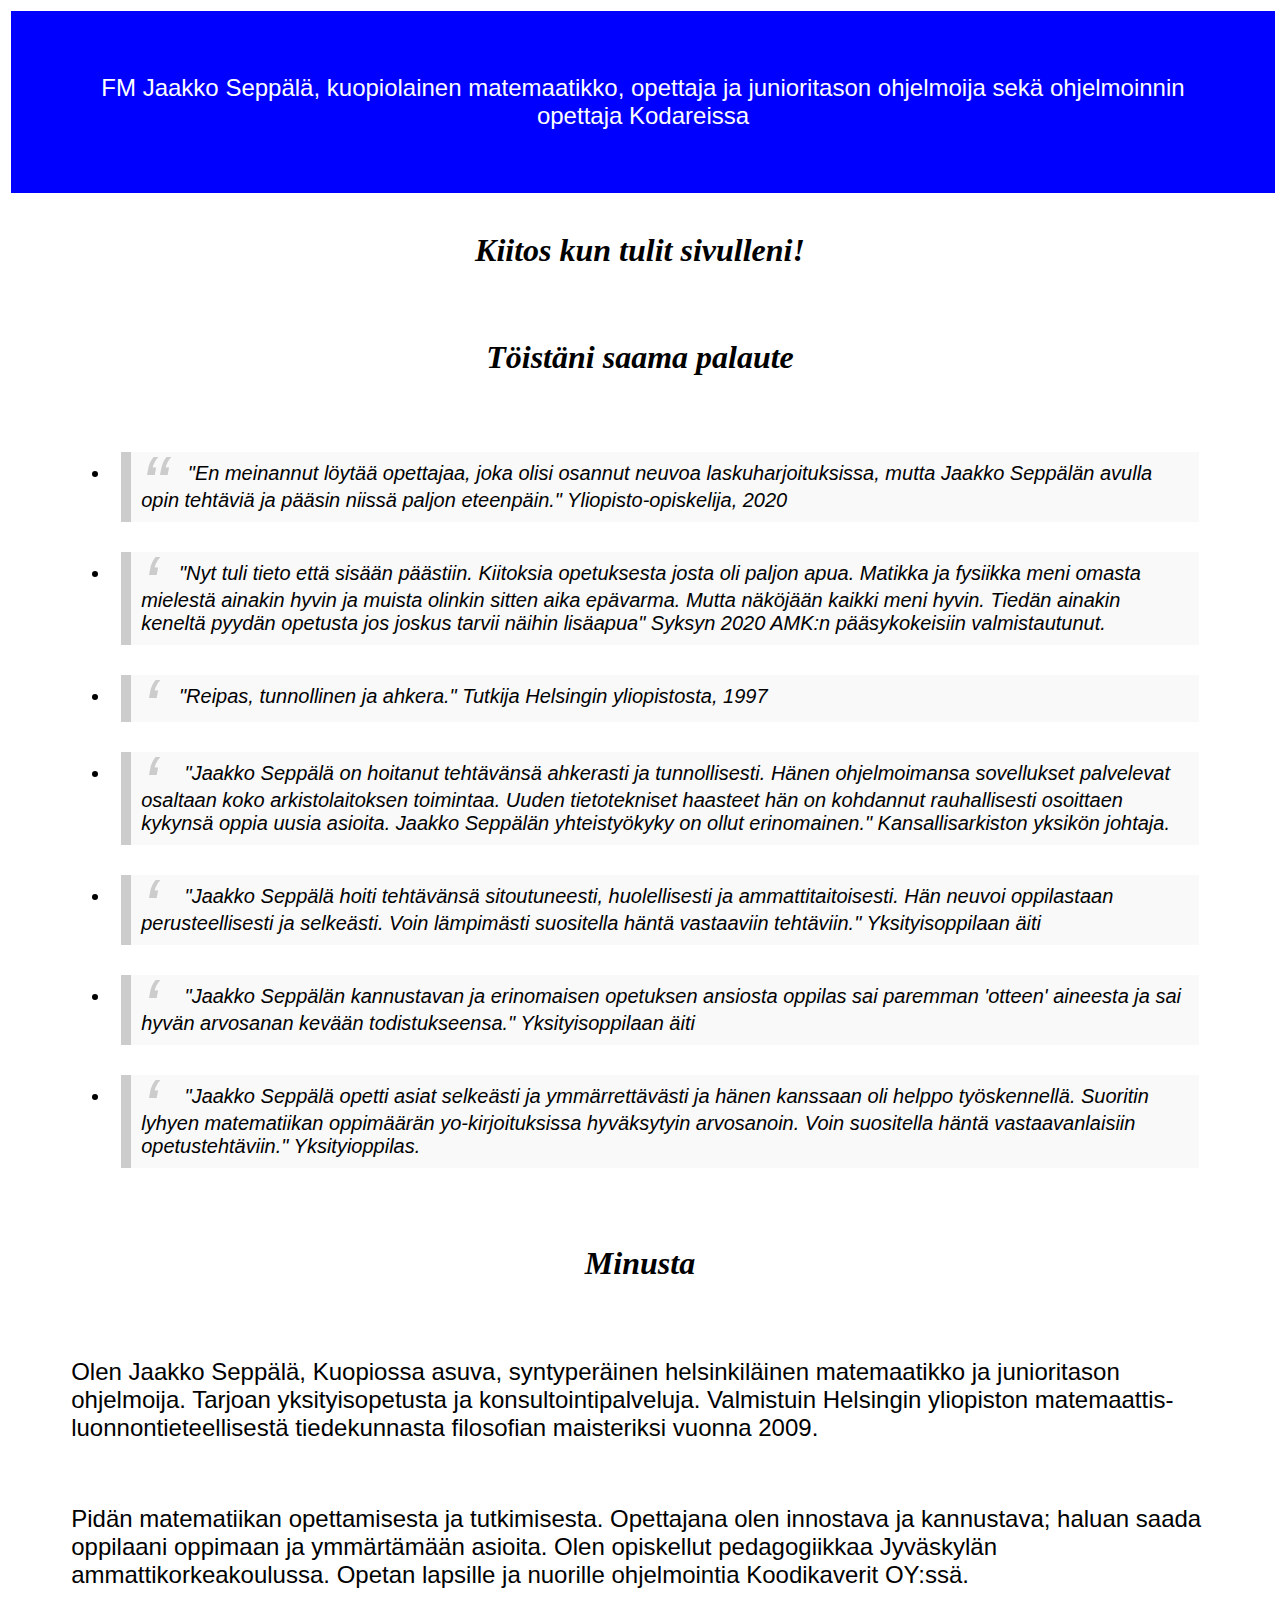
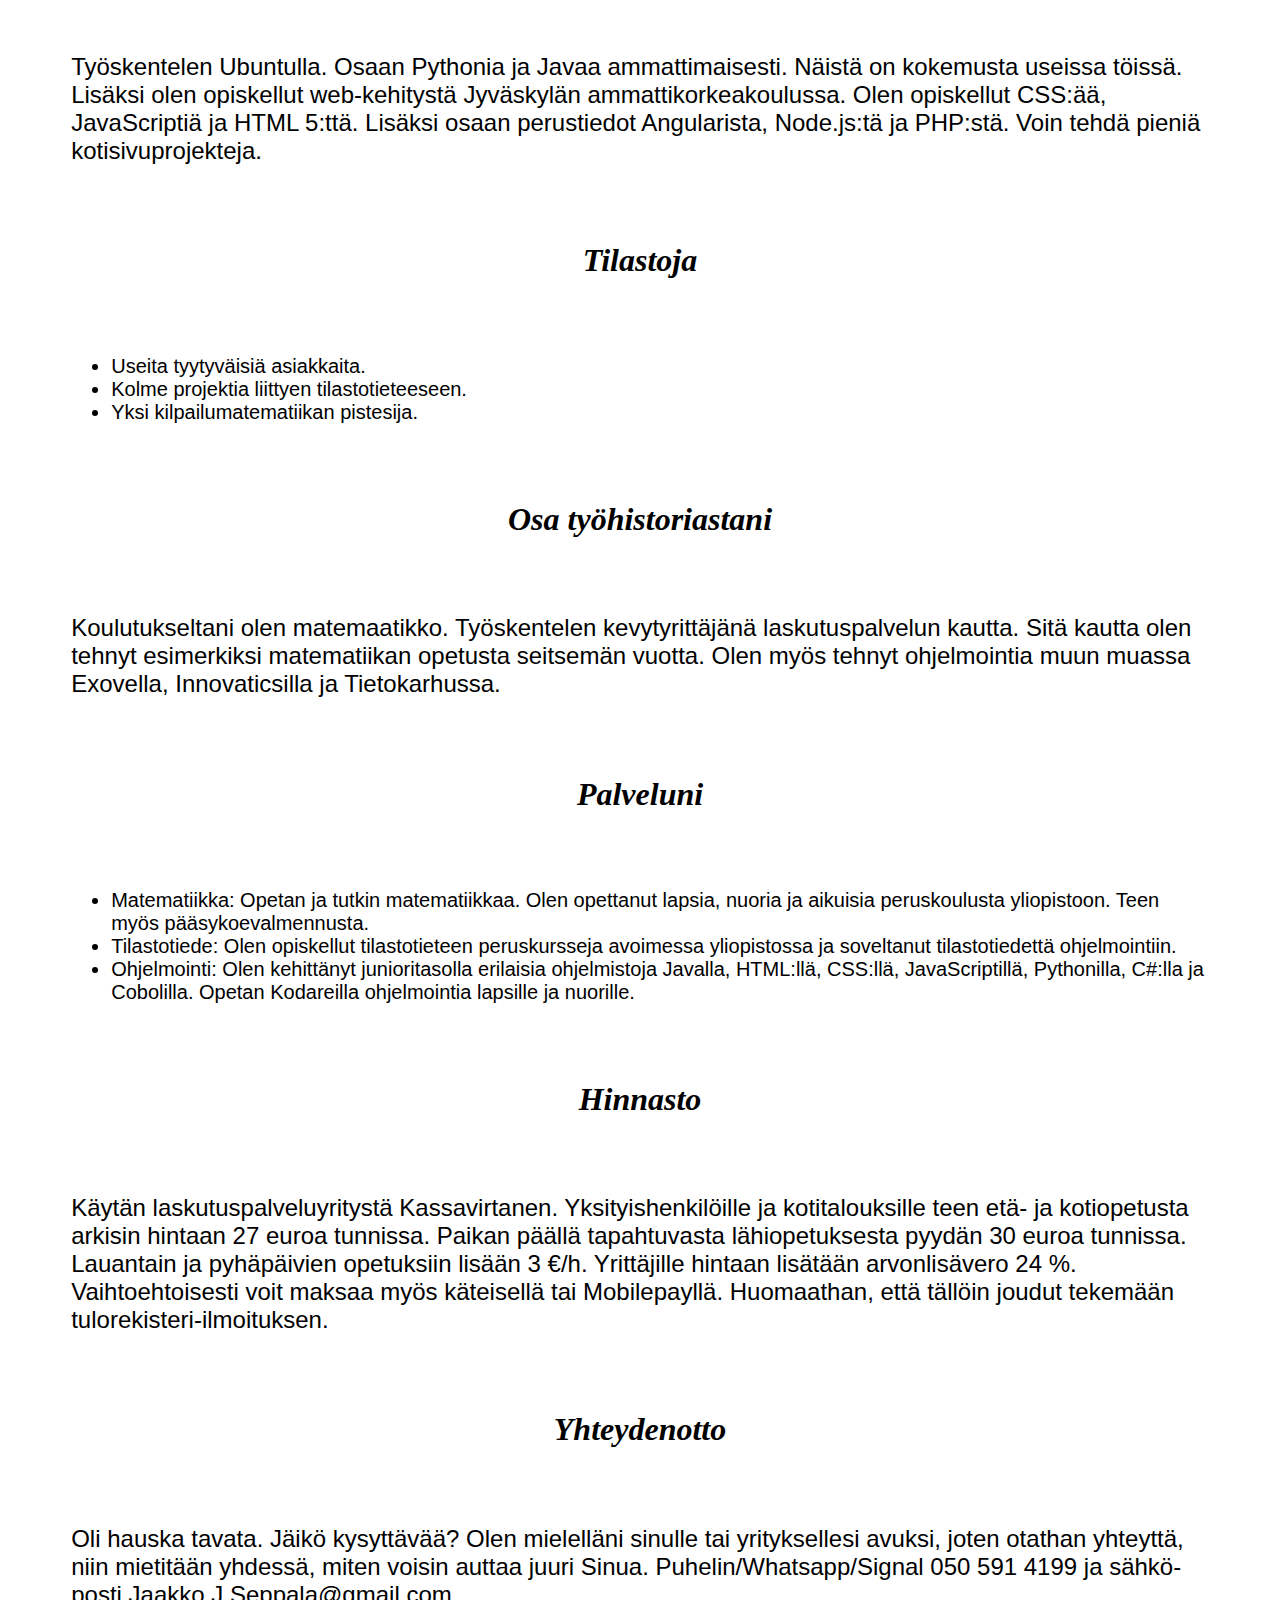
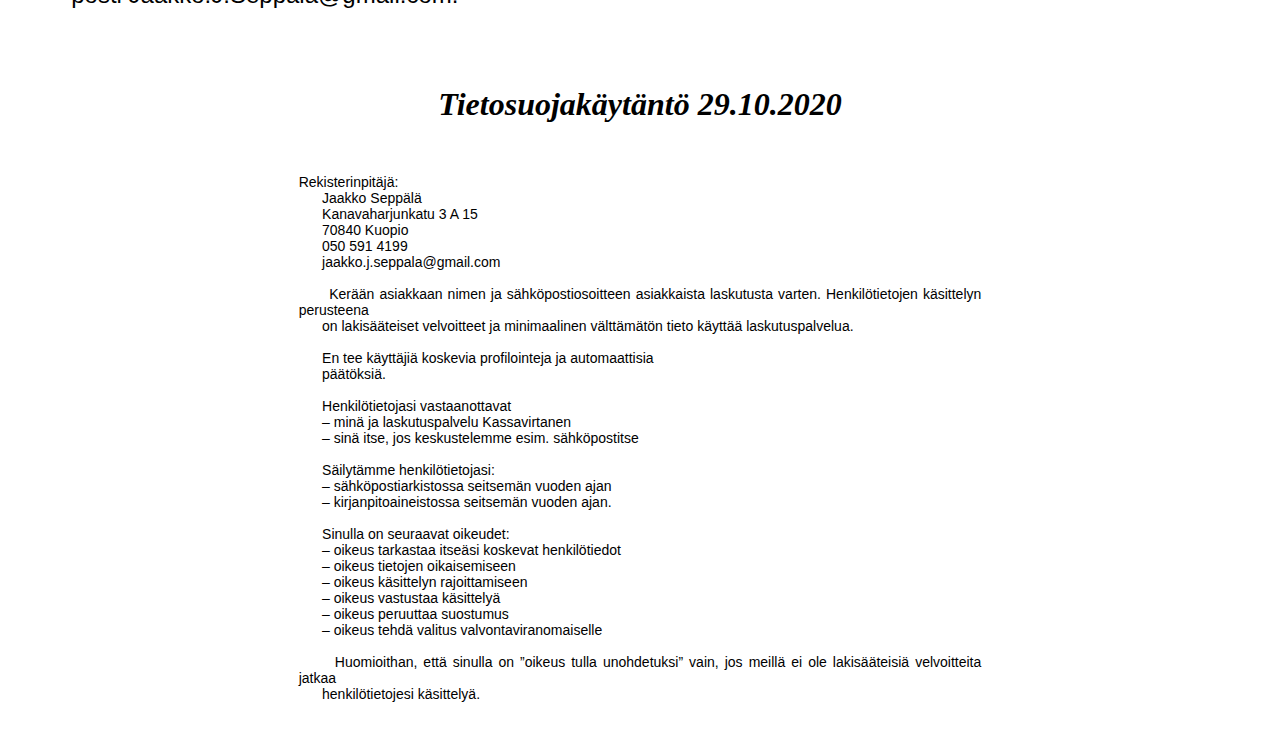
==== commit 4f1b8c40: "Muokkausta" ====
--- a/index.html
+++ b/index.html
@@ -83,7 +83,7 @@
   <h1>Tilastoja</h1>
   <ul>
     <li>Useita tyytyväisiä asiakkaita.</li>
-    <li>Kaksi projektia liittyen tilastotieteeseen.</li>
+    <li>Kolme projektia liittyen tilastotieteeseen.</li>
     <li>Yksi kilpailumatematiikan pistesija.</li>
   </ul>
   <h1>Osa työhistoriastani</h1>
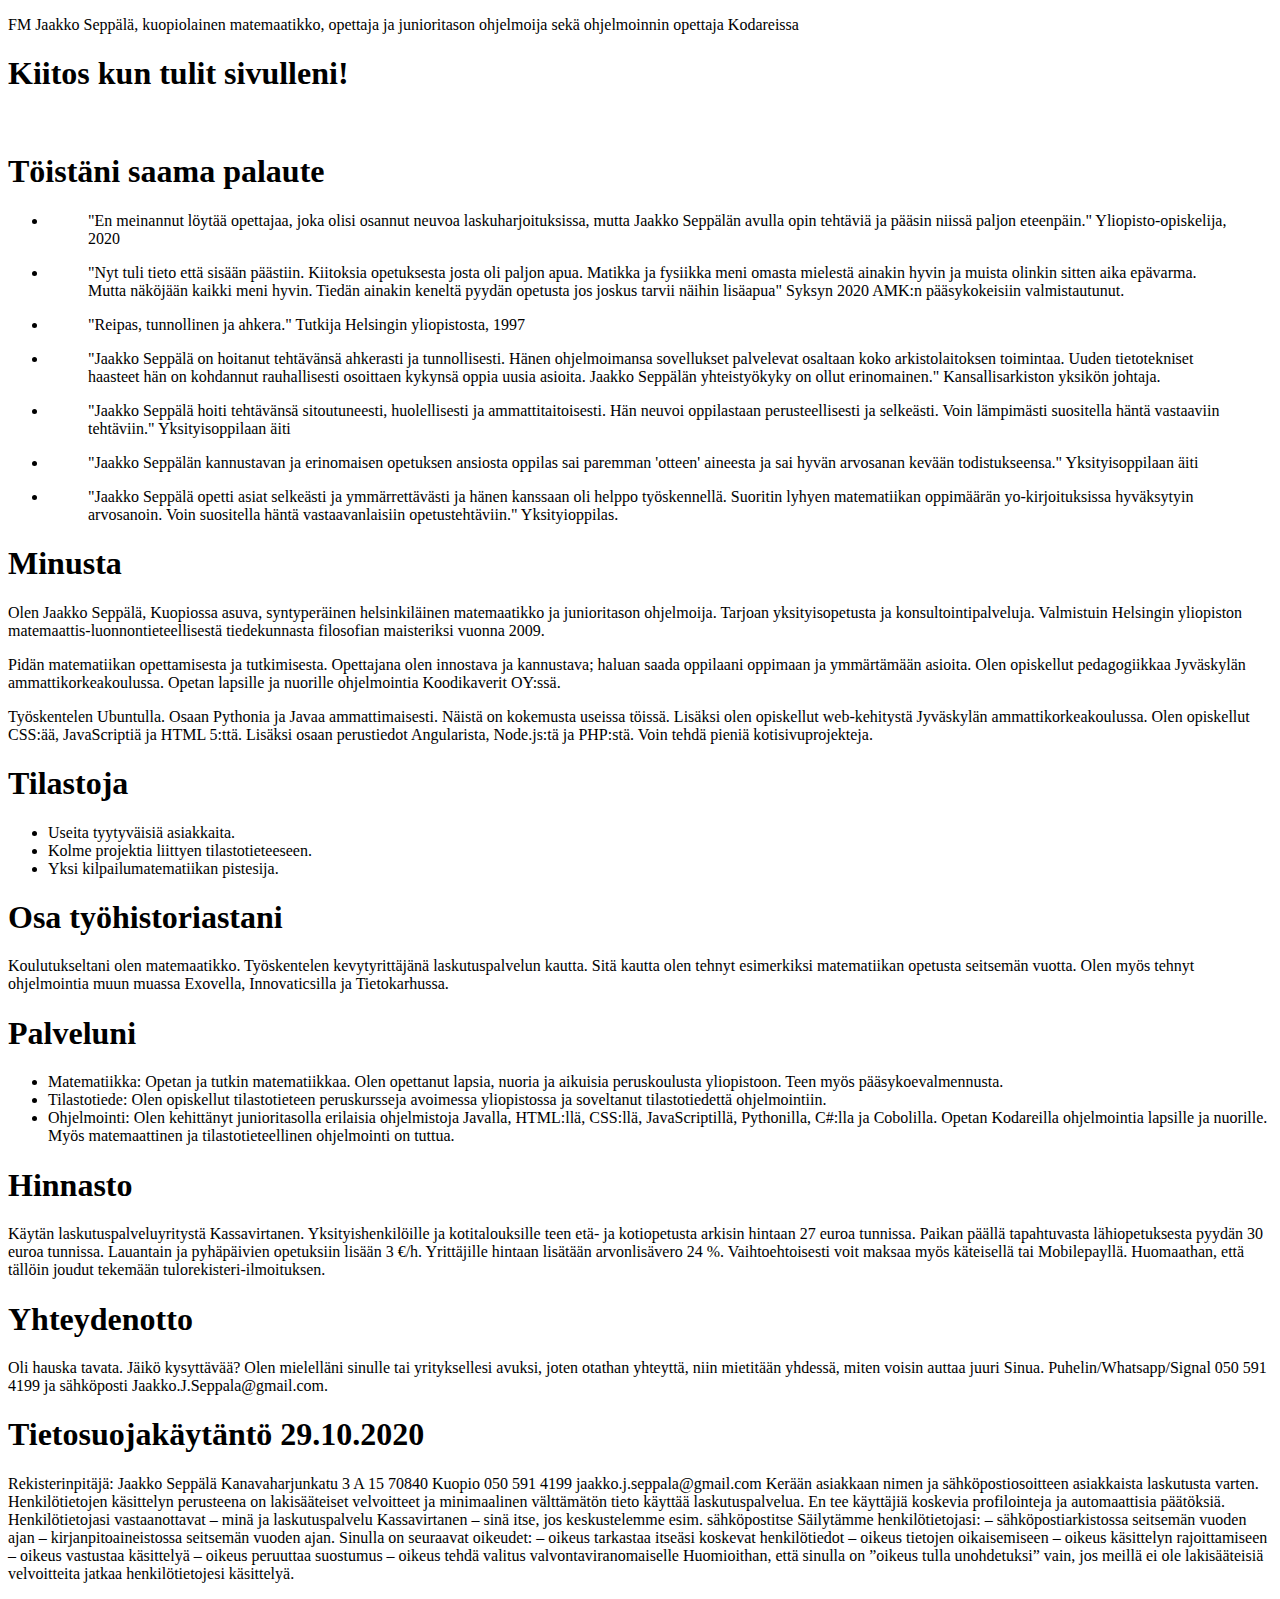
==== commit 208f753c: "muokkausta" ====
--- a/index.html
+++ b/index.html
@@ -2,7 +2,7 @@
 <html lang="fi">
 
 <head>
-  <link rel="stylesheet" href="kauniimpistyle.css" />
+  <link rel="stylesheet" href="styles.css" />
   <title>Jaakko Seppälän kotisivu</title>
 </head>
 
@@ -19,7 +19,7 @@
   <ul>
     <li>
       <blockquote>"En meinannut löytää opettajaa, joka olisi osannut neuvoa laskuharjoituksissa, mutta Jaakko Seppälän
-        avulla opin tehtäviä ja pääsin niissä paljon eteenpäin." Yliopisto-opiskelija, 2020
+        avulla opin tehtäviä ja pääsin niissä paljon eteenpäin." Yliopisto-opiskelija, 2020</blockquote>
     </li>
     <li>
       <blockquote>"Nyt tuli tieto että sisään päästiin. Kiitoksia opetuksesta josta oli paljon apua. Matikka ja fysiikka
@@ -73,12 +73,14 @@
   <p>
     Pidän matematiikan opettamisesta ja tutkimisesta. Opettajana olen
     innostava ja kannustava; haluan saada oppilaani oppimaan ja ymmärtämään
-    asioita. Olen opiskellut pedagogiikkaa Jyväskylän ammattikorkeakoulussa. Opetan lapsille ja nuorille ohjelmointia Koodikaverit OY:ssä.
+    asioita. Olen opiskellut pedagogiikkaa Jyväskylän ammattikorkeakoulussa. Opetan lapsille ja nuorille ohjelmointia
+    Koodikaverit OY:ssä.
   </p>
   <p>
     Työskentelen Ubuntulla. Osaan Pythonia ja
-    Javaa ammattimaisesti. Näistä on kokemusta useissa töissä. Lisäksi olen opiskellut web-kehitystä Jyväskylän ammattikorkeakoulussa. Olen opiskellut CSS:ää, JavaScriptiä
-    ja HTML 5:ttä. Lisäksi osaan perustiedot Angularista,  Node.js:tä ja PHP:stä. Voin tehdä pieniä kotisivuprojekteja.
+    Javaa ammattimaisesti. Näistä on kokemusta useissa töissä. Lisäksi olen opiskellut web-kehitystä Jyväskylän
+    ammattikorkeakoulussa. Olen opiskellut CSS:ää, JavaScriptiä
+    ja HTML 5:ttä. Lisäksi osaan perustiedot Angularista, Node.js:tä ja PHP:stä. Voin tehdä pieniä kotisivuprojekteja.
   </p>
   <h1>Tilastoja</h1>
   <ul>
@@ -115,24 +117,30 @@
       junioritasolla erilaisia
       ohjelmistoja Javalla, HTML:llä,
       CSS:llä, JavaScriptillä,
-      Pythonilla, C#:lla ja Cobolilla. Opetan Kodareilla ohjelmointia lapsille ja nuorille.
+      Pythonilla, C#:lla ja Cobolilla. Opetan Kodareilla ohjelmointia lapsille ja nuorille. Myös matemaattinen ja
+      tilastotieteellinen ohjelmointi on tuttua.
     </li>
   </ul>
   <h1>Hinnasto</h1>
   <p>Käytän laskutuspalveluyritystä Kassavirtanen. Yksityishenkilöille ja kotitalouksille teen etä- ja
     kotiopetusta arkisin hintaan 27 euroa tunnissa. Paikan päällä tapahtuvasta lähiopetuksesta pyydän
-    30 euroa tunnissa. Lauantain ja pyhäpäivien opetuksiin lisään 3 €/h. Yrittäjille hintaan lisätään arvonlisävero 24 %.
-    Vaihtoehtoisesti voit maksaa myös käteisellä tai Mobilepayllä. Huomaathan, että tällöin joudut tekemään tulorekisteri-ilmoituksen.</p>
+    30 euroa tunnissa. Lauantain ja pyhäpäivien opetuksiin lisään 3 €/h. Yrittäjille hintaan lisätään arvonlisävero 24
+    %.
+    Vaihtoehtoisesti voit maksaa myös käteisellä tai Mobilepayllä. Huomaathan, että tällöin joudut tekemään
+    tulorekisteri-ilmoituksen.</p>
   <h1>Yhteydenotto</h1>
   <p>
 
     Oli hauska tavata. Jäi­kö ky­syt­tä­vää? Olen mie­lel­lä­ni si­nul­le tai yri­tyk­sel­le­si avuk­si, jo­ten otat­han
-    yh­teyt­tä, niin mie­ti­tään yh­des­sä, mi­ten voi­sin aut­taa juu­ri Si­nua. Pu­he­lin/Whats­app/Signal 050 591 4199 ja
+    yh­teyt­tä, niin mie­ti­tään yh­des­sä, mi­ten voi­sin aut­taa juu­ri Si­nua. Pu­he­lin/Whats­app/Signal 050 591
+    4199 ja
     säh­kö­pos­ti Jaak­ko.J.Sep­pa­la@­gmail.­com. </p>
   <h1>Tietosuojakäytäntö 29.10.2020</h1>
   <div class="center">
 
-    <p class="rekisteri">Rekisterinpitäjä:
+    <p class="rekisteri">
+      Rekisterinpitäjä:
+      
       Jaakko Seppälä
       Kanavaharjunkatu 3 A 15
       70840 Kuopio
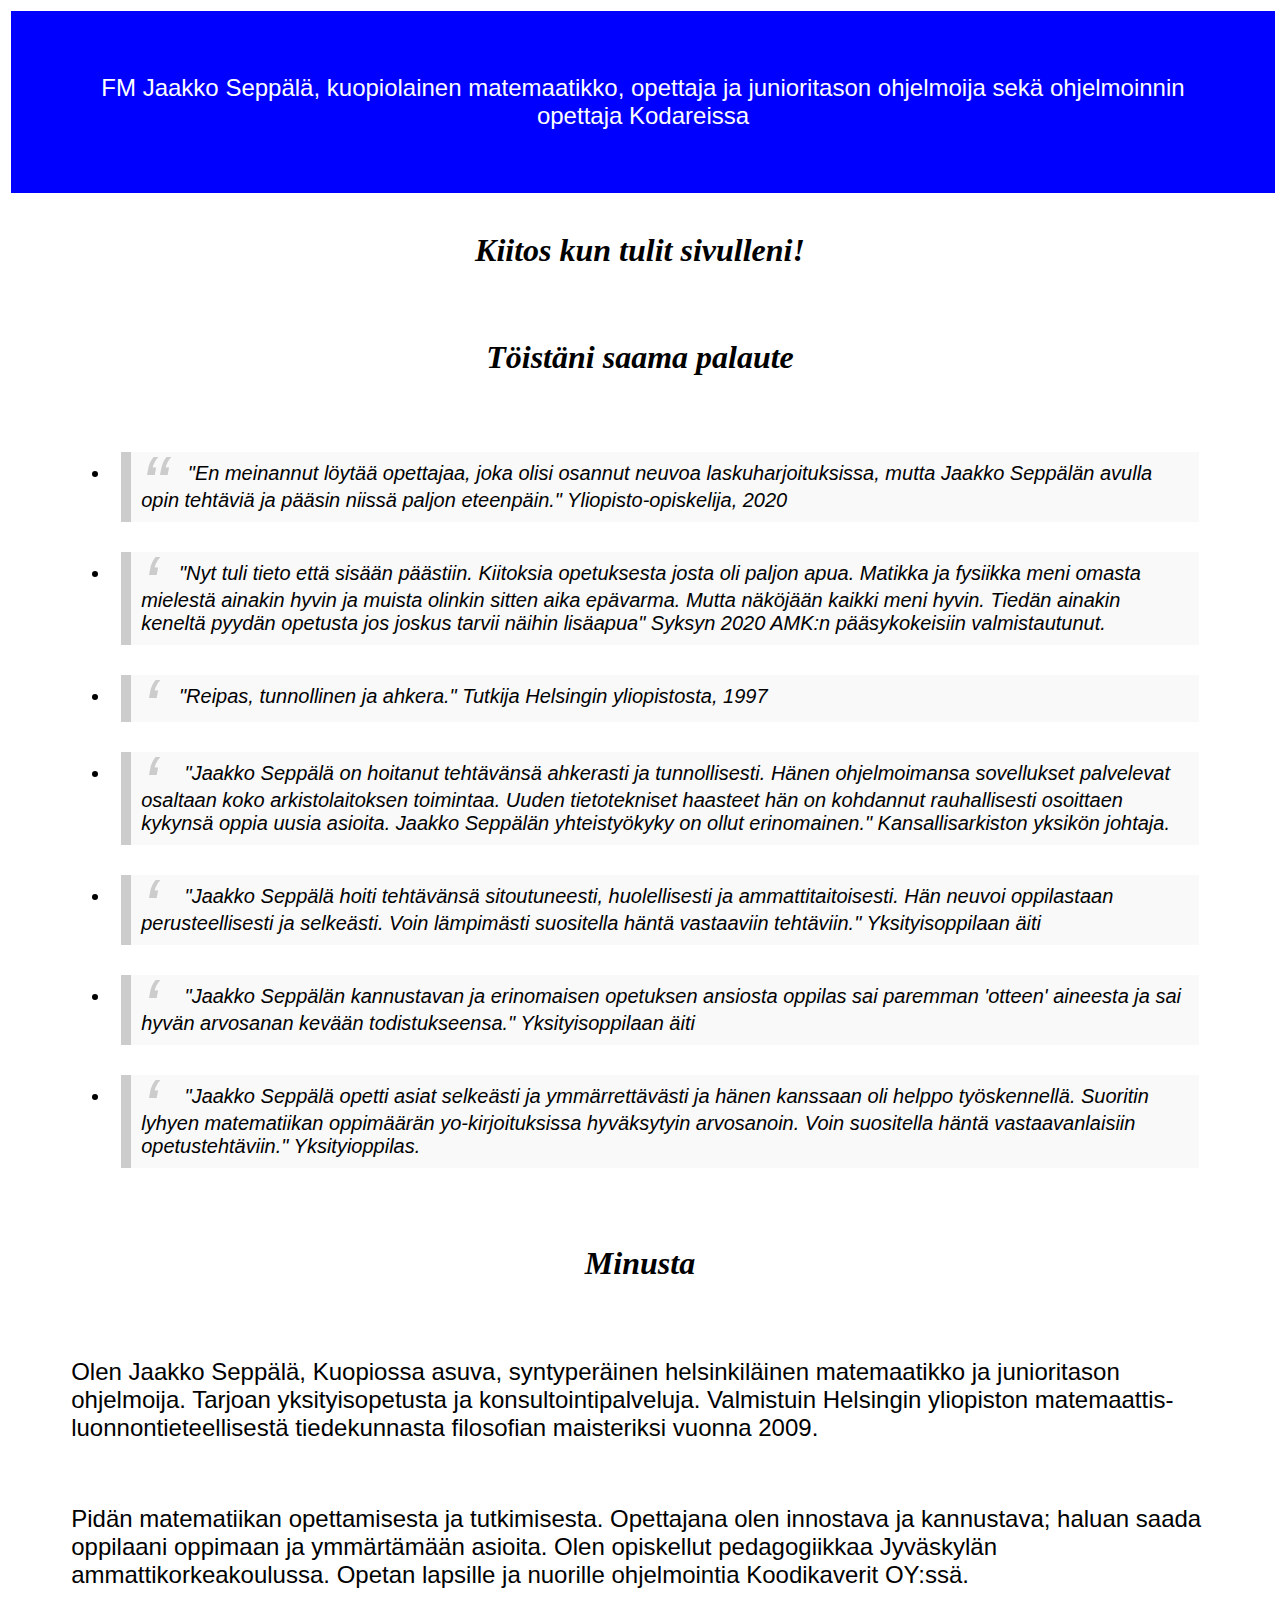
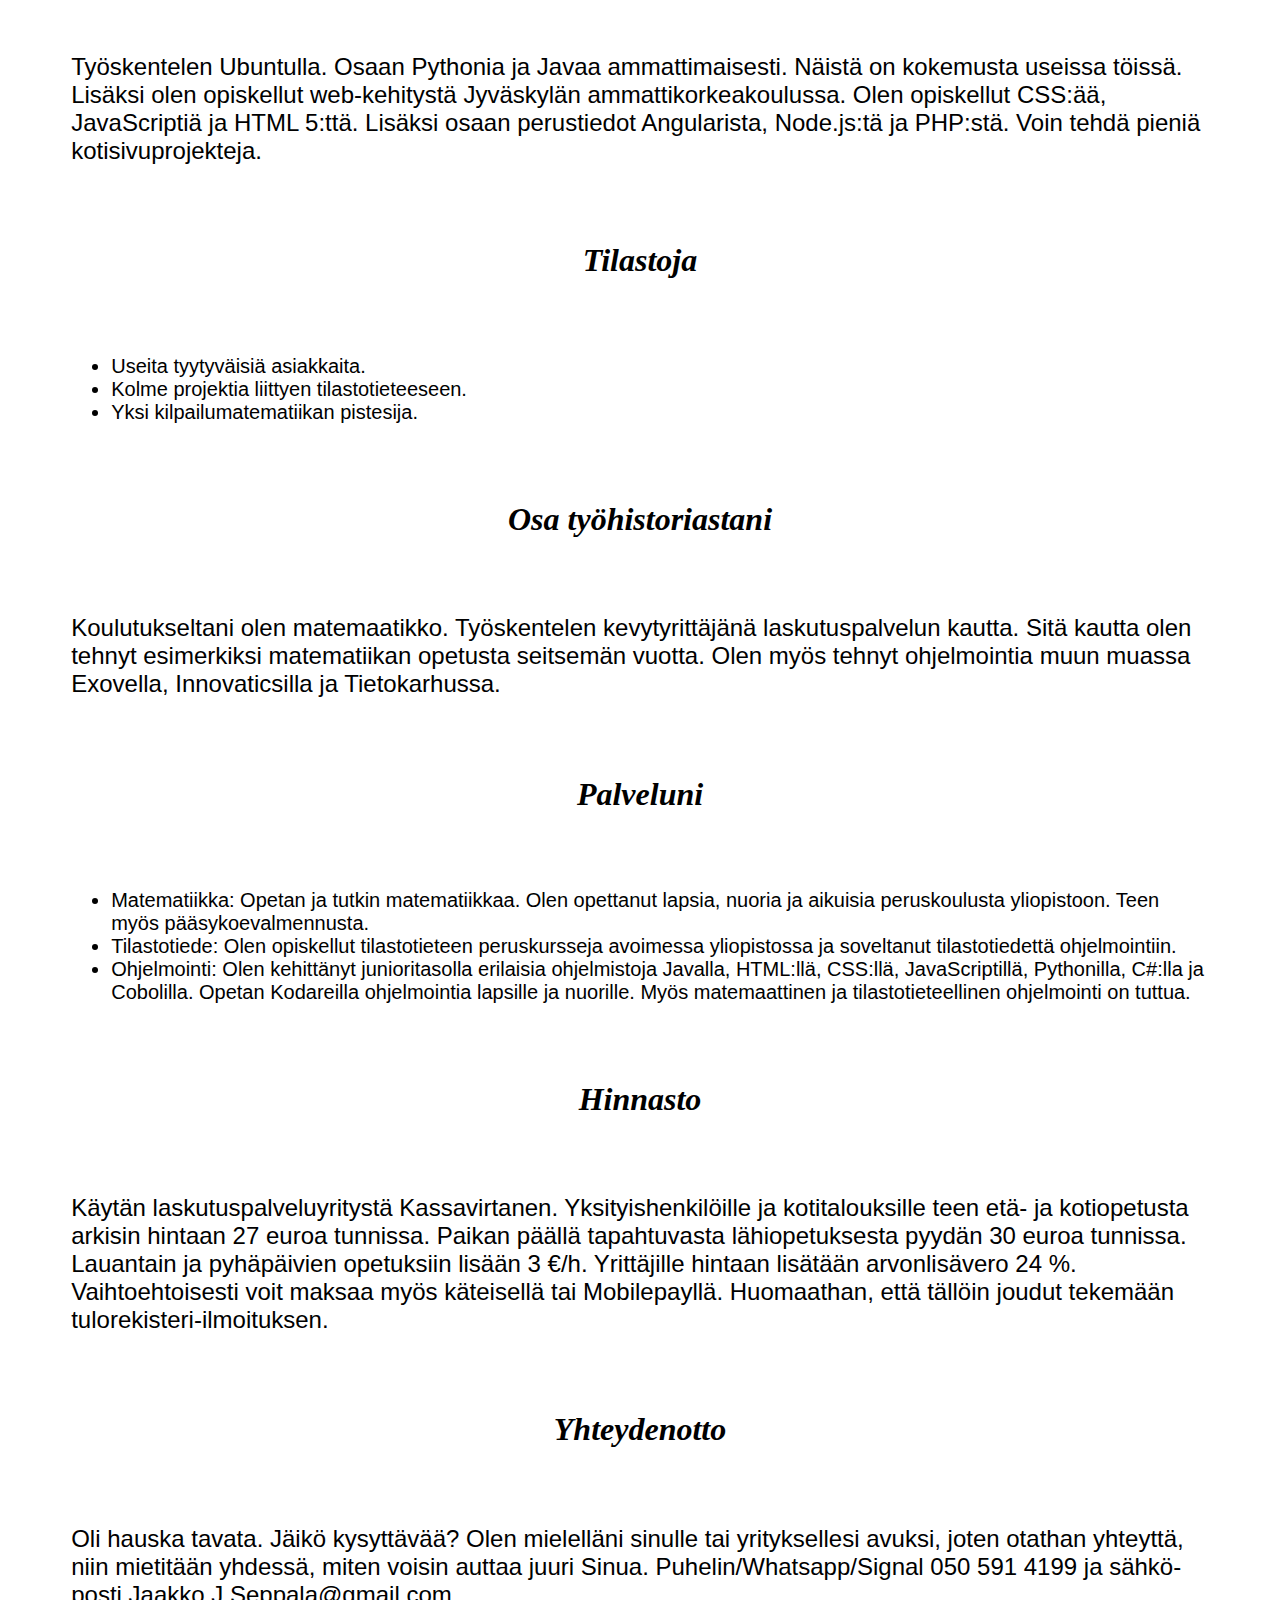
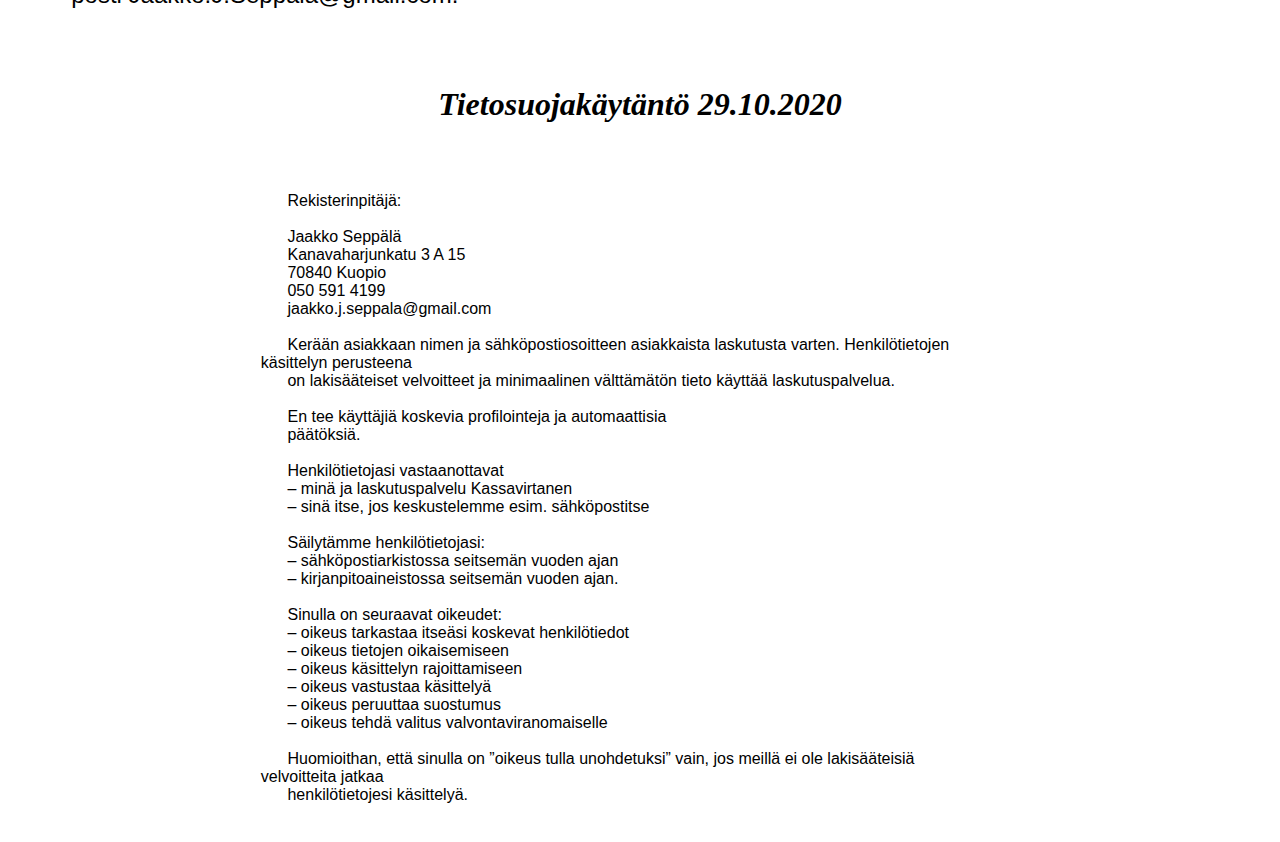
==== commit 4174d697: "Uusi tyylitiedosto" ====
--- a/index.html
+++ b/index.html
@@ -2,7 +2,7 @@
 <html lang="fi">
 
 <head>
-  <link rel="stylesheet" href="styles.css" />
+  <link rel="stylesheet" href="styles.css">
   <title>Jaakko Seppälän kotisivu</title>
 </head>
 
@@ -173,4 +173,4 @@
       henkilötietojesi käsittelyä.</p>
   </div>
 
-</html>+</html>
--- a/styles.css
+++ b/styles.css
@@ -0,0 +1,70 @@
+body {
+  hyphens:auto;
+}
+img {
+  margin: auto;
+  width: 33%;
+  height: auto;
+  display: block;
+  border-radius: 50%;
+}
+.container {
+  width: 100%;
+  height: auto;
+  border: solid;
+  background-color: blue;
+  font-size: 200%;
+  text-align: center;
+  color: white;
+}
+p {
+  font-family: Arial, Helvetica, sans-serif;
+  font-size: 24px;
+  margin: 5%;
+}
+p.rekisteri {
+  text-indent: none;
+  font-family: Arial, Helvetica, sans-serif;
+  font-size: 16px;
+  white-space: pre-wrap;
+  word-wrap: normal;
+  text-align: left;
+  margin-left: auto;
+}
+.img {
+  display: block;
+  margin-left: auto;
+  margin-right: auto;
+  width: 50%;
+}
+h1 {
+  font: italic bold 32px/64px Georgia, serif;
+/*  text-shadow: 4px -8px 3px rgba(150, 150, 150, 0.6);*/
+  text-align: center;
+}
+ul {font-family: Arial, Helvetica, sans-serif;
+  font-size: 20px;
+  margin: 5%}
+div.center {
+  margin-left: 20%;
+  margin-right: 20%;
+}
+blockquote {
+  font-style: italic;
+  background: #f9f9f9;
+  border-left: 10px solid #ccc;
+  margin: 1.5em 10px;
+  padding: 0.5em 10px;
+  quotes: "\201C""\201D""\2018""\2019";
+}
+blockquote:before {
+  color: #ccc;
+  content: open-quote;
+  font-size: 4em;
+  line-height: 0.1em;
+  margin-right: 0.25em;
+  vertical-align: -0.4em;
+}
+blockquote p {
+  display: inline;
+}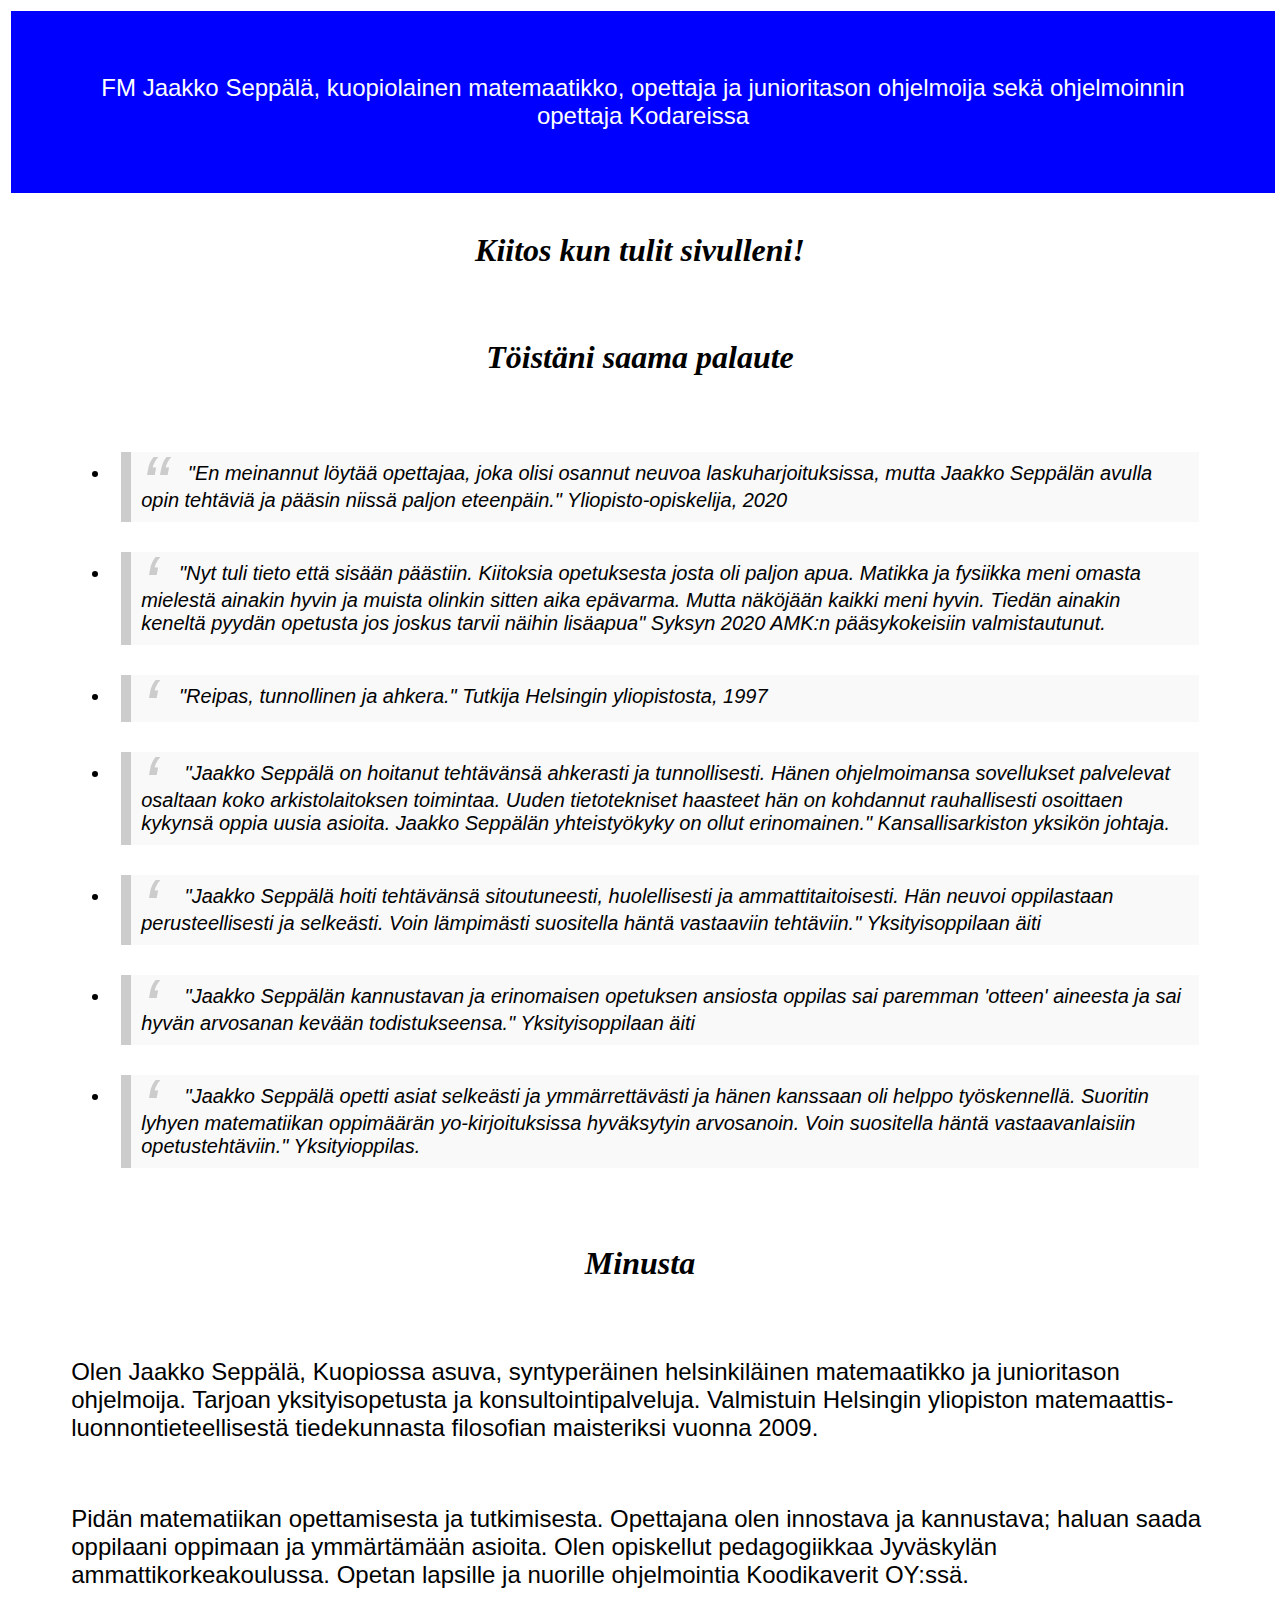
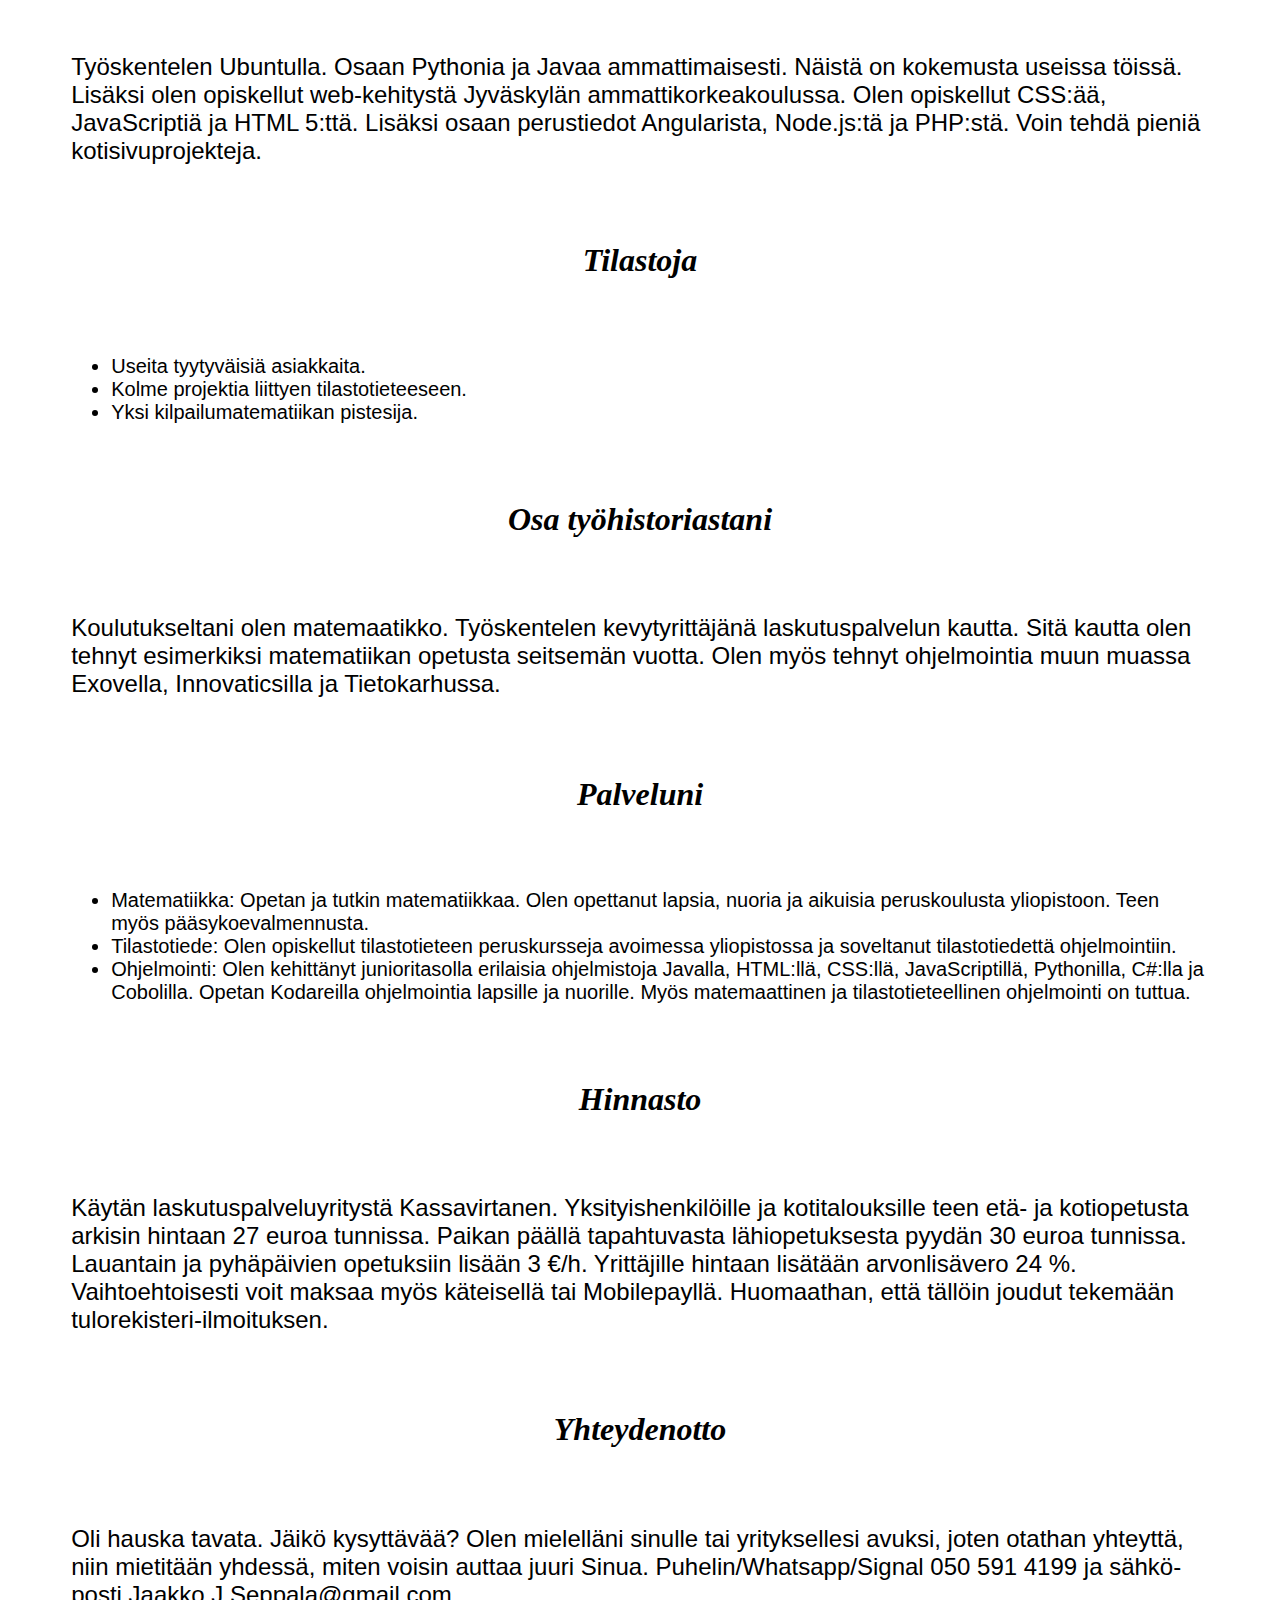
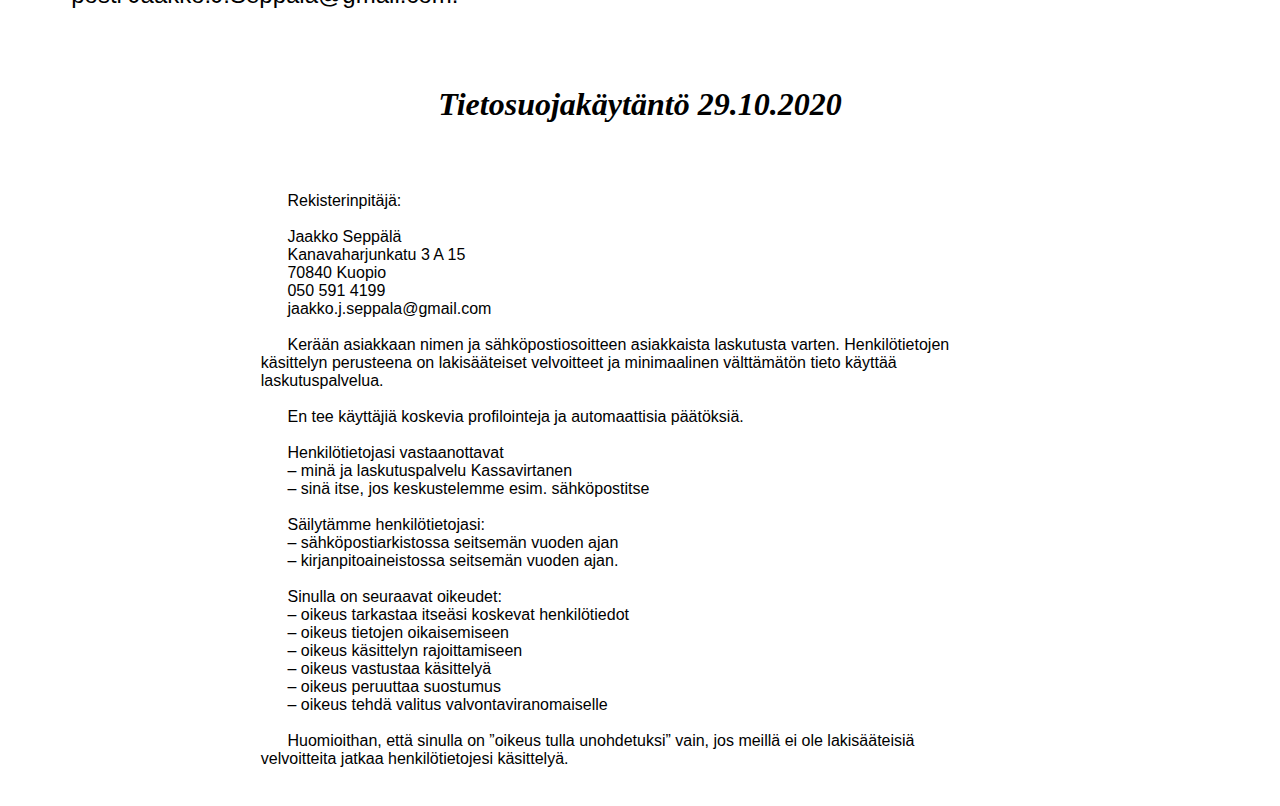
==== commit 9aca975c: "Tietosuojakäytännön muokkaus" ====
--- a/index.html
+++ b/index.html
@@ -147,11 +147,9 @@
       050 591 4199
       jaakko.j.seppala@gmail.com
 
-      Kerään asiakkaan nimen ja sähköpostiosoitteen asiakkaista laskutusta varten. Henkilötietojen käsittelyn perusteena
-      on lakisääteiset velvoitteet ja minimaalinen välttämätön tieto käyttää laskutuspalvelua.
+      Kerään asiakkaan nimen ja sähköpostiosoitteen asiakkaista laskutusta varten. Henkilötietojen käsittelyn perusteena on lakisääteiset velvoitteet ja minimaalinen välttämätön tieto käyttää laskutuspalvelua.
 
-      En tee käyttäjiä koskevia profilointeja ja automaattisia
-      päätöksiä.
+      En tee käyttäjiä koskevia profilointeja ja automaattisia päätöksiä.
 
       Henkilötietojasi vastaanottavat
       – minä ja laskutuspalvelu Kassavirtanen
@@ -169,8 +167,7 @@
       – oikeus peruuttaa suostumus
       – oikeus tehdä valitus valvontaviranomaiselle
 
-      Huomioithan, että sinulla on ”oikeus tulla unohdetuksi” vain, jos meillä ei ole lakisääteisiä velvoitteita jatkaa
-      henkilötietojesi käsittelyä.</p>
+      Huomioithan, että sinulla on ”oikeus tulla unohdetuksi” vain, jos meillä ei ole lakisääteisiä velvoitteita jatkaa henkilötietojesi käsittelyä.</p>
   </div>
 
 </html>
